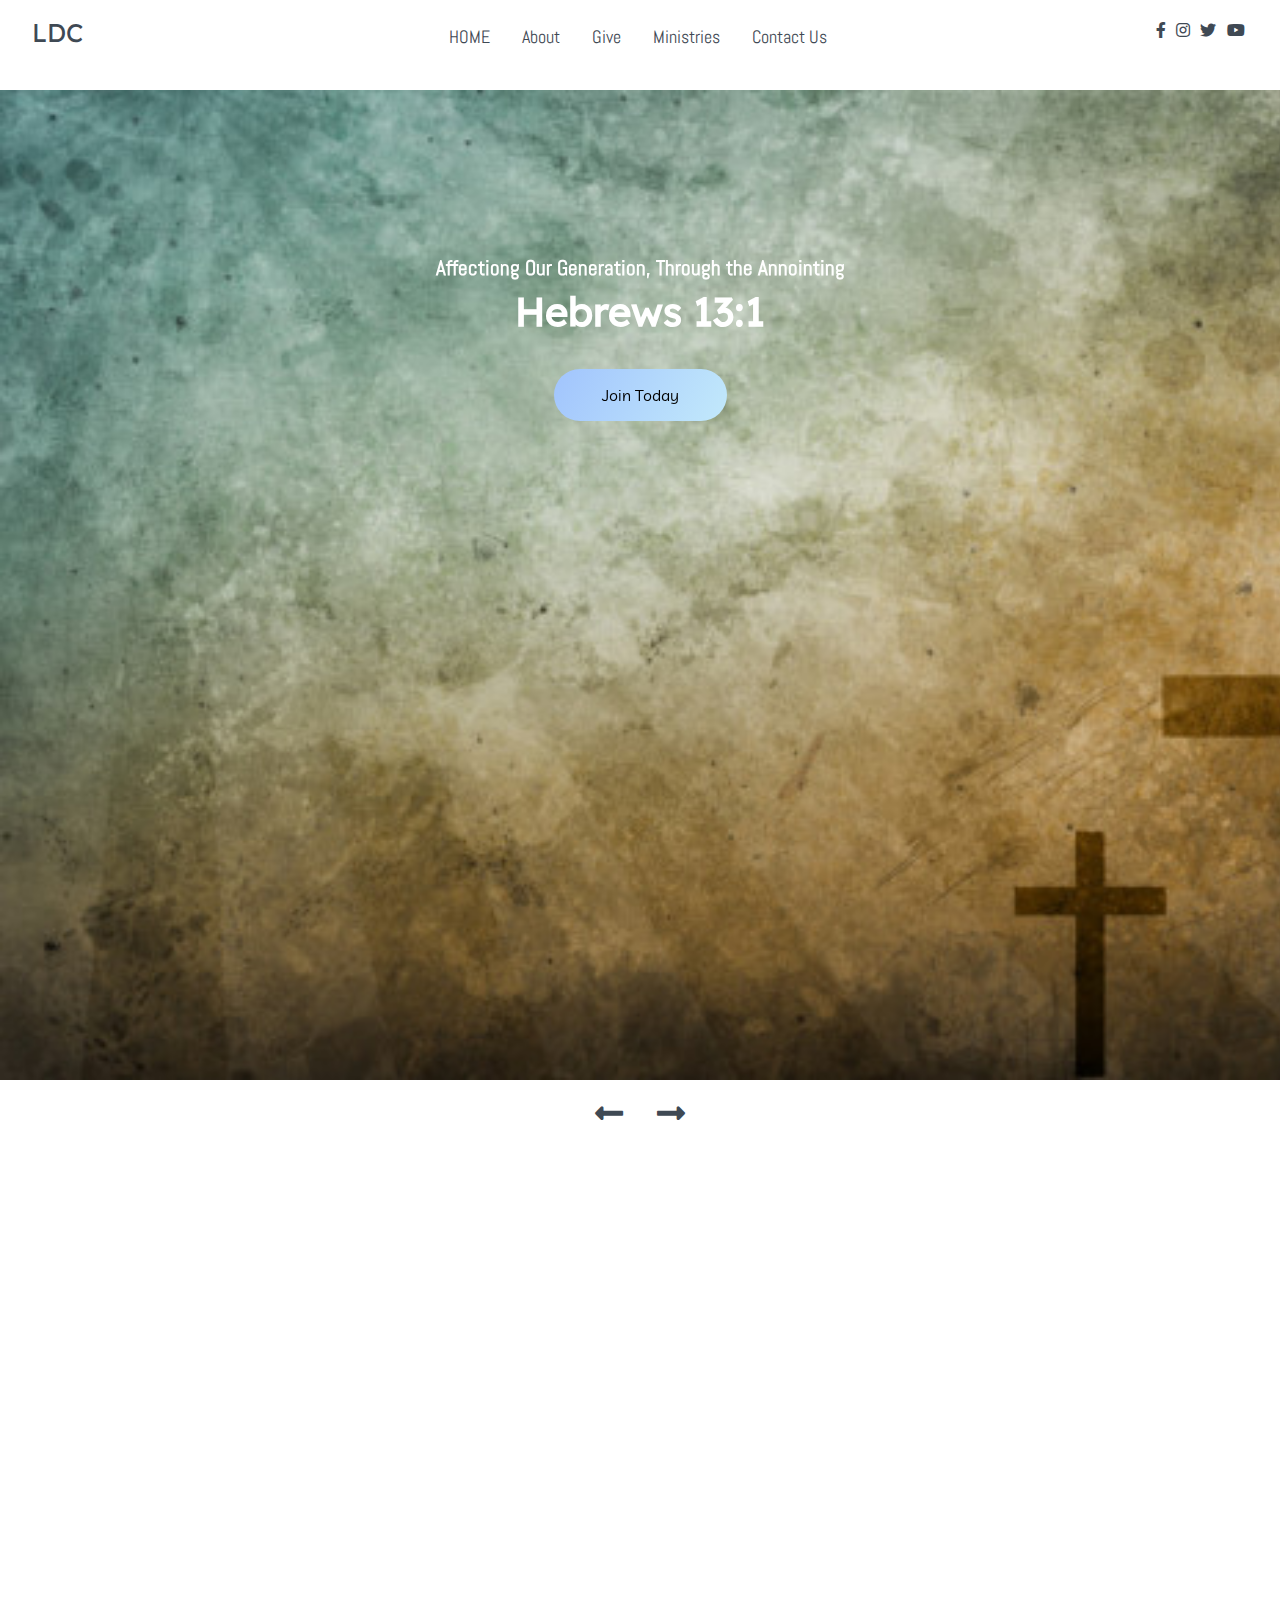
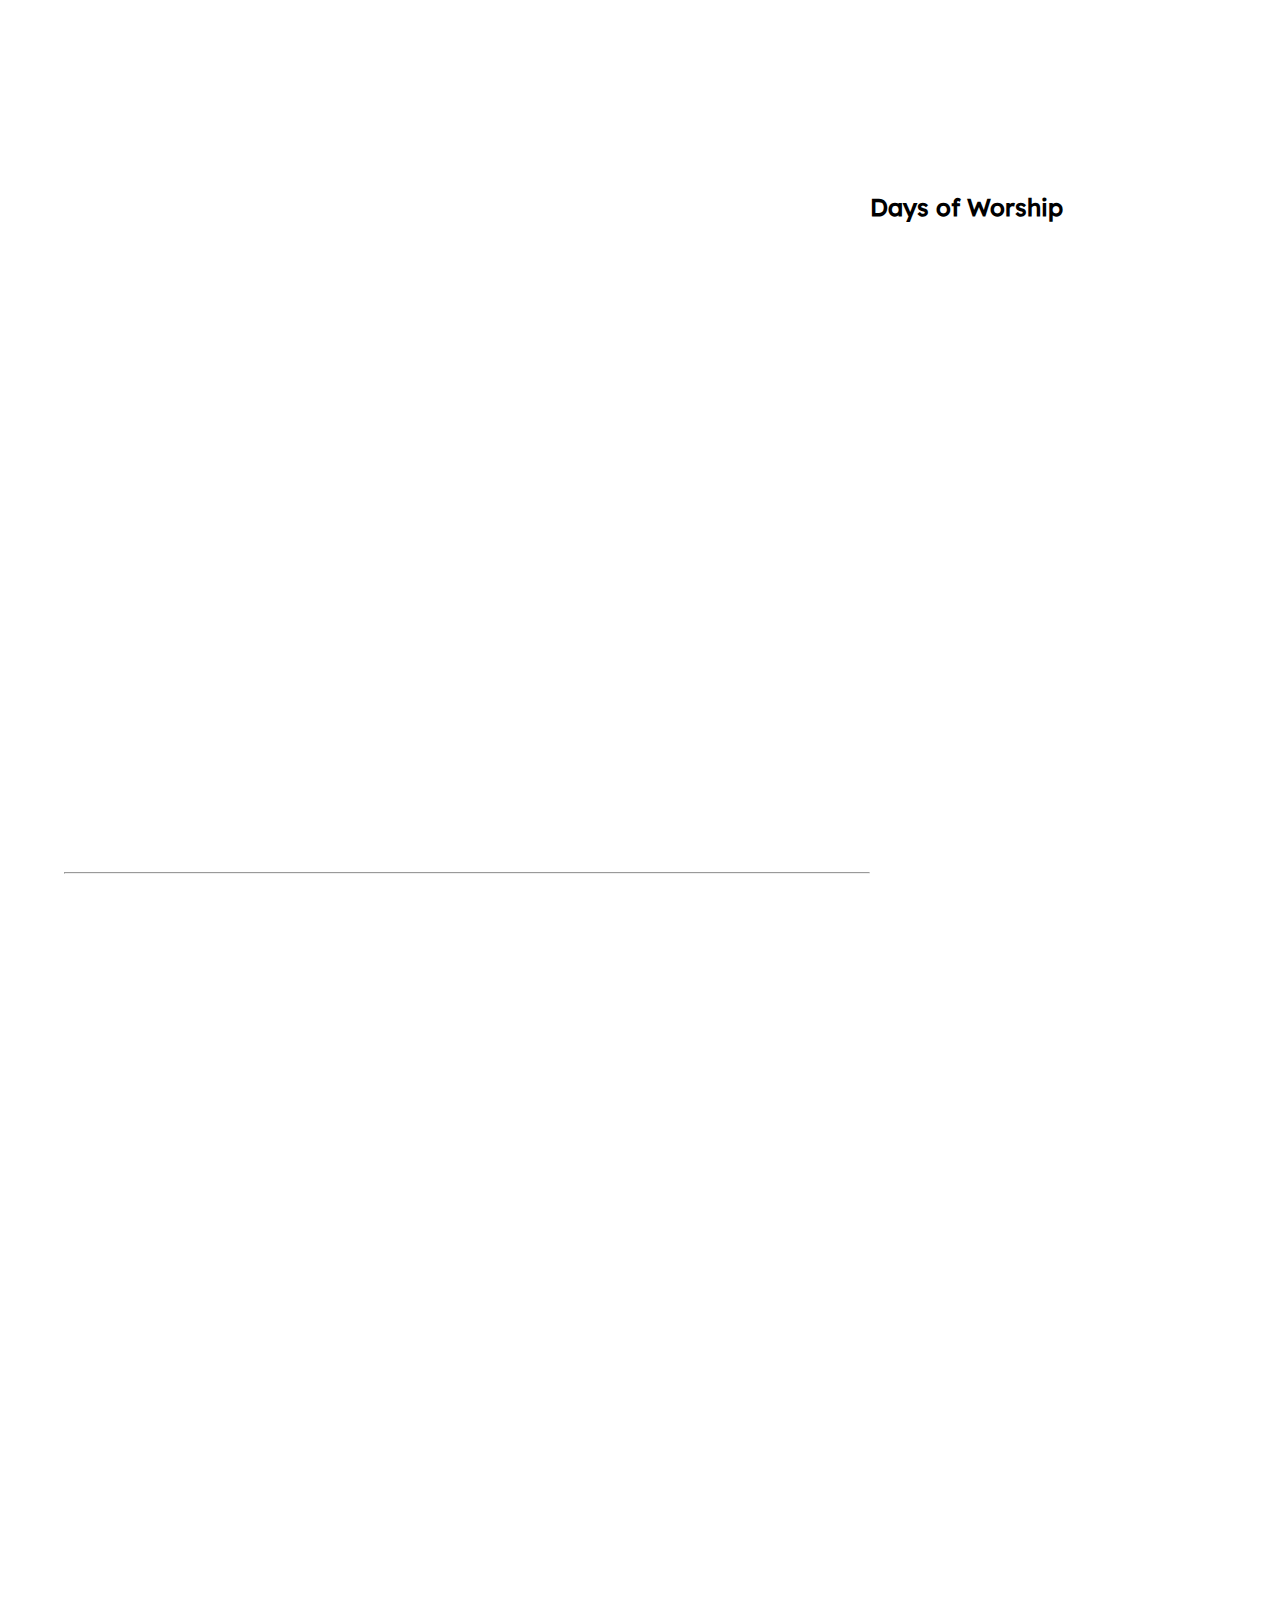
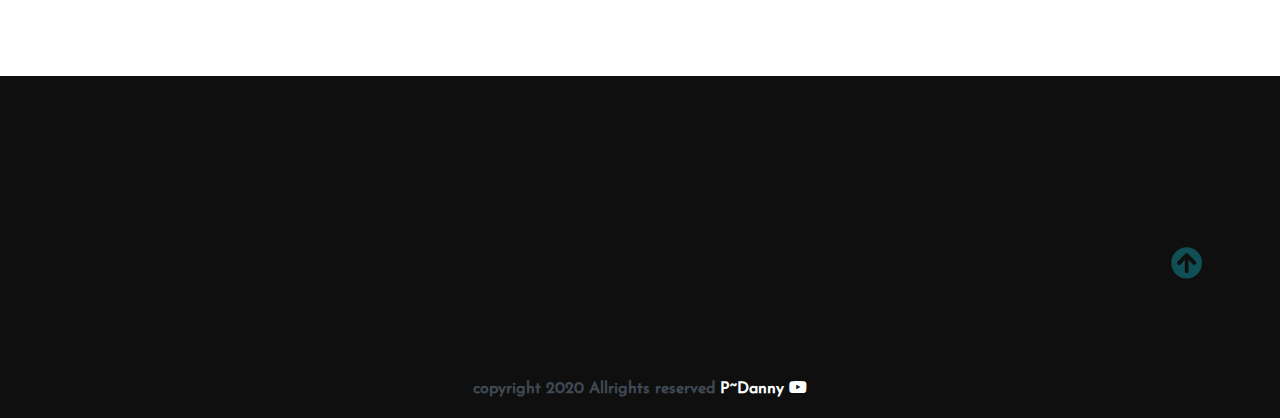
==== index.html @ 52957728 "Update index.html" ====
<!DOCTYPE html>
<html lang="en">
<head>
    <meta charset="UTF-8">
    <meta name="viewport" content="width=device-width, initial-scale=1.0">
    <title>LDC</title>


    <!-- Font Awesome Icons -->
    <link rel="stylesheet" href="./css/all.css">

    <!-- Owl_Carousel -->
    <link rel="stylesheet" href="./css/owl.carousel.min.css">
    <link rel="stylesheet" href="./css/owl.theme.default.min.css">

    <!-- Animation on scroll library -->
    <link rel="stylesheet" href="./css/aos.css">

    <!-- Custom Style-->
    <link rel="stylesheet" href="./css/style.css" >

 
</head>
<body>
    
    <!----------------- Navigation> --------------------->

    <nav class="nav">
        <div class="nav-menu flex-row">
            <div class="nav-brand">
                <a href="#" class="text-gray">LDC</a>
            </div>
            <div class="toggle-collapse">
                <div class="toggle-icons">
                    <i class="fas fa-bars"></i>
                </div>
            </div>
            <div>
                <ul class="nav-items">
                    <li class="nav-link">
                        <a href="#">HOME</a>
                    </li>
                    <li class="nav-link">
                        <a href="#">About</a>
                    </li>
                    <li class="nav-link">
                        <a href="#">Give</a>
                    </li>
                    <li class="nav-link">
                        <a href="#">Ministries</a>
                    </li>
                    <li class="nav-link">
                        <a href="#">Contact Us</a>
                    </li>
                </ul>
            </div>
            <div class="social text-gray">
                <a href="#"><i class="fab fa-facebook-f"></i></a>
                <a href="#"><i class="fab fa-instagram"></i></a>
                <a href="#"><i class="fab fa-twitter"></i></a>
                <a href="#"><i class="fab fa-youtube"></i></a>
            </div>
        </div>
    </nav>

    <!--------X--------- Navigation> ----------X----------->

    <!----------------- Main Site Section -------------------------->

    <main>

        <!------------------- Site Title ----------------->
        
        <section class="site-title">
            <div class="site-background" data-aos="fade-up" data-aos-delay="100">
                <h3>Affectiong Our Generation, Through the Annointing</h3>
                <h1>Hebrews 13:1</h1>
                <button class="btn">Join Today</button>
            </div>
        </section>
        <!-------X----------- Site Title ----------X------>

        <!------------- Blog Carousel -------------->
        <section>
            <div class="blog">
                <div class="container">
                    <div class="owl-carousel owl-theme blog-post">
                        <div class="blog-content" data-aos="fade-right" data-aos-delay="200">
                            <img src="./assets/car_posts/job1.jpg" alt="post-1">
                            <div class="blog-title">
                                <h3>Word In Season</h3>
                                <button class="btn btn-blog">Sermons</button>
                                <!-- <span>2 minutes</span> -->
                            </div>
                        </div>
                        <div class="blog-content" data-aos="fade-in" data-aos-delay="200">
                            <img src="./assets/car_posts/back_new14.jpg" alt="post-3">
                            <div class="blog-title">
                                <h3>Pray Until Something Happens</h3>
                                <button class="btn btn-blog">Prayer Intense</button>
                                <!-- <span>2 minutes</span> -->
                            </div>
                        </div>
                        <div class="blog-content" data-aos="fade-left" data-aos-delay="200">
                            <img src="./assets/car_posts/back12.jpg" alt="post-2">
                            <div class="blog-title">
                                <h3>Praises Go up, Blessings come down</h3>
                                <button class="btn btn-blog">Atmosphere of Worship</button>
                                <!-- <span>2 minutes</span> -->
                            </div>
                        </div>
                        <div class="blog-content" data-aos="fade-right" data-aos-delay="200">
                            <img src="./assets/car_posts/back11.jpg" alt="post-5">
                            <div class="blog-title">
                                <h3>Breaking of Bread</h3>
                                <button class="btn btn-blog">Communion</button>
                                <!-- <span>2 minutes</span>  -->
                            </div>
                        </div>
                        <div class="blog-content" data-aos="fade-right" data-aos-delay="200">
                            <img src="./assets/car_posts/back16.jpg" alt="post-5">
                            <div class="blog-title">
                                <h3>Not by Might Movement</h3>
                                <button class="btn btn-blog">Zach 4:6</button>
                                <!-- <span>2 minutes</span>  -->
                            </div>
                        </div>
                    </div>
                    <div class="owl-navigation">
                        <span class="owl-nav-prev"><i class="fas fa-long-arrow-alt-left"></i></span>
                        <span class="owl-nav-next"><i class="fas fa-long-arrow-alt-right"></i></span>
                    </div>
                </div>
            </div>
        </section>


        <!-------X------ Blog Carousel ----------X---->

        <!-- ----------- Site Content ------------ -->

        <section class="container">
            <div class="site-content">
                <div class="posts">
                    <div class="post-content" data-aos="zoom-in" data-aos-delay="200">
                        <div class="post-image">
                            <h2>Programs & Events</h2>
                            <hr><br><br><br>
                            <div>
                                <img src="./assets/flyer1.PNG" class="img" alt="blog1">
                            </div>
                            <div class="post-info flex-row">
                                <span><i class="fas fa-user text-gray"></i>&nbsp;&nbsp;Reginald Qweysy</span>
                                <span><i class="fas fa-calendar-alt text-gray"></i>&nbsp;&nbsp;31st March - 2nd April, 2021</span>
                                <!-- <span>2 comments</span>-->
                            </div>
                        </div>
                        <div class="post-title">
                            <a href="#">Easter Convention: Total Transformation 2021</a>
                            <!-- <p>Lorem ipsum dolor sit amet consectetur adipisicing elit. Explicabo rem qui accusantium repellendus eos facere 
                               cum laborum corrupti eligendi illo fuga, iure totam provident libero expedita vitae. Cum nam, labore 
                               debitis dolores molestiae a hic vero aliquid quasi, ipsam quibusdam.
                            </p> -->
                            <br>
                            <br>
                            <!-- <button class="btn post-btn"> More Events & Programs &nbsp;<i class="fas fa-arrow-right"></i></button>-->
                        </div>
                    </div>
                    <div class="post-content" data-aos="zoom-in" data-aos-delay="200">
                        <div class="post-image">
                            <div>
                                <img src="./assets/Blog-post/upcoming.jpg" class="img" alt="blog1">
                            </div>
                            <div class="post-info flex-row">
                                <span><i class="fas fa-user text-gray"></i>&nbsp;&nbsp;Reginald Qweysy</span>
                                <span><i class="fas fa-calendar-alt text-gray"></i>&nbsp;&nbsp;31st March - 2nd April, 2021</span>
                                <!-- <span>2 comments</span>-->
                            </div>
                        </div>
                        <div class="post-title">
                            <a href="#">Easter Convention: Total Transformation 2021</a>
                            <!-- <p>Lorem ipsum dolor sit amet consectetur adipisicing elit. Explicabo rem qui accusantium repellendus eos facere 
                               cum laborum corrupti eligendi illo fuga, iure totam provident libero expedita vitae. Cum nam, labore 
                               debitis dolores molestiae a hic vero aliquid quasi, ipsam quibusdam.
                            </p> -->
                            <br>
                            <br>
                            <button class="btn post-btn"> More Programs & Events &nbsp;<i class="fas fa-arrow-right"></i></button>
                        </div>
                    </div>
                    <hr>
                    <div class="post-content" data-aos="zoom-in" data-aos-delay="200">
                        <div class="post-image">
                            <h2>Watch Sermon</h2>
                            <div>
                                <img src="./assets/Blog-post/upcoming.jpg" class="img" alt="blog1">
                            </div>
                            <div class="post-info flex-row">
                                <span><i class="fas fa-user text-gray"></i>&nbsp;&nbsp;Job Aidoo</span>
                                <span><i class="fas fa-calendar-alt text-gray"></i>&nbsp;&nbsp;January 17, 2021</span>
                                <span>Sunday Service</span>
                            </div>
                        </div>
                        <div class="post-title">
                            <a href="#">Taking the City, Breaking the Limits... </a>
                            <!-- <p>Lorem ipsum dolor sit amet consectetur adipisicing elit. Explicabo rem qui accusantium repellendus eos facere 
                               cum laborum corrupti eligendi illo fuga, iure totam provident libero expedita vitae. Cum nam, labore 
                               debitis dolores molestiae a hic vero aliquid quasi, ipsam quibusdam.
                            </p> -->
                            <hr>
                            <a href="Stream.html"><button class="btn post-btn">Watch More &nbsp;<i class="fas fa-arrow-right"></i></button></a>
                        </div>
                    </div>
                    <!--<hr>
                    <div class="post-content" data-aos="zoom-in" data-aos-delay="200">
                        <div class="post-image">
                            <div>
                                <img src="../assets/Blog-post/prog6.PNG" class="img" alt="blog1">
                            </div>
                            <div class="post-info flex-row">
                                <span><i class="fas fa-user text-gray"></i>&nbsp;&nbsp;Admin</span>
                                <span><i class="fas fa-calendar-alt text-gray"></i>&nbsp;&nbsp;January 19, 2020</span>
                                <span>5 comments</span>
                            </div>
                        </div>
                        <div class="post-title">
                            <a href="#">New data recording system to better analyse road accidents</a>
                            <p>Lorem ipsum dolor sit amet consectetur adipisicing elit. Explicabo rem qui accusantium repellendus eos facere 
                               cum laborum corrupti eligendi illo fuga, iure totam provident libero expedita vitae. Cum nam, labore 
                               debitis dolores molestiae a hic vero aliquid quasi, ipsam quibusdam.
                            </p>
                            <button class="btn post-btn">Read More &nbsp;<i class="fas fa-arrow-right"></i></button>
                        </div>
                    </div>
                    <hr>
                    <div class="post-content" data-aos="zoom-in" data-aos-delay="200">
                        <div class="post-image">
                            <div>
                                <img src="../assets/Blog-post/prog8.PNG" class="img" alt="blog1">
                            </div>
                            <div class="post-info flex-row">
                                <span><i class="fas fa-user text-gray"></i>&nbsp;&nbsp;Admin</span>
                                <span><i class="fas fa-calendar-alt text-gray"></i>&nbsp;&nbsp;January 21, 2020</span>
                                <span>12 comments</span>
                            </div>
                        </div>
                        <div class="post-title">
                            <a href="#">Do you believe in Trinity?</a>
                            <p>Lorem ipsum dolor sit amet consectetur adipisicing elit. Explicabo rem qui accusantium repellendus eos facere 
                               cum laborum corrupti eligendi illo fuga, iure totam provident libero expedita vitae. Cum nam, labore 
                               debitis dolores molestiae a hic vero aliquid quasi, ipsam quibusdam.
                            </p>
                            <button class="btn post-btn">Read More &nbsp;<i class="fas fa-arrow-right"></i></button>
                        </div>
                    </div> -->
                    <!-- <div class="pagination flex-row">
                        <a href="#"><i class="fas fa-chevron-left"></i></a>
                        <a href="#" class="pages">1</a>
                        <a href="#" class="pages">2</a>
                        <a href="#" class="pages">3</a>
                        <a href="#"><i class="fas fa-chevron-right"></i></a>
                    </div> -->
                </div>
                <aside class="sidebar">
                    <!-- <div class="category">
                        <h2>Category</h2>
                        <ul class="category-list">
                            <li class="list-items" data-aos="fade-left" data-aos-delay="100">
                                <a href="#">The foundation of repentance from dead works</a>
                                <span>(0.5)</span>
                            </li>
                            <li class="list-items" data-aos="fade-left" data-aos-delay="200">
                                <a href="#">Faith toward God</a>
                                <span>(0.2)</span>
                            </li>
                            <li class="list-items" data-aos="fade-left" data-aos-delay="300">
                                <a href="#">The doctrine of baptisms</a>
                                <span>(0.7)</span>
                            </li>
                            <li class="list-items" data-aos="fade-left" data-aos-delay="400">
                                <a href="#">Laying on of hands</a>
                                <span>(0.1)</span>
                            </li>
                            <li class="list-items" data-aos="fade-left" data-aos-delay="500">
                                <a href="#">Resurrection of the dead</a>
                                <span>(0.8)</span>
                            </li>
                        </ul>
                    </div> -->
                    <div class="popular-post">
                        <h2>Days of Worship</h2>
                        <div class="post-content" data-aos="flip-up" data-aos-delay="200">
                            <div class="post-image">
                                <div>
                                    <img src="./assets/popular-post/m-blog-1.jpg" class="img" alt="blog1">
                                </div>
                                <div class="post-info flex-row">
                                    <span><i class="fas fa-calendar-alt text-gray"></i>&nbsp;&nbsp;Sunday Service</span>
                                    <span>Word At Work</span>
                                </div>
                            </div>
                            <div class="post-title">
                                <p class="service-post">Come listen to the unadultrated word being preached and taught in Power and by the 
                                    inspiration of the Spirit.<br><br>
                                    <b>Wednesdays: 6:30 - 8:30pm</b>
                                </p>
                            </div>
                        </div>
                        <div class="post-content" data-aos="flip-up" data-aos-delay="300">
                            <div class="post-image">
                                <div>
                                    <img src="./assets/popular-post/m-blog-2.jpg" class="img" alt="blog1">
                                </div>
                                <div class="post-info flex-row">
                                    <span><i class="fas fa-calendar-alt text-gray"></i>&nbsp;&nbsp;January 14, 2020</span>
                                    <span>Branch Services</span>
                                </div>
                            </div>
                            <div class="post-title">
                                <p class="service-post">Come witness power and deliverance right at a local branch near you.<br><br>
                                    <b>Thurdays: 6:30pm [At the various branches]</b>
                                </p>
                            </div>
                        </div>
                        <div class="post-content" data-aos="flip-up" data-aos-delay="400">
                            <div class="post-image">
                                <div>
                                    <img src="./assets/popular-post/m-blog-3.jpg" class="img" alt="blog1">
                                </div>
                                <div class="post-info flex-row">
                                    <span><i class="fas fa-calendar-alt text-gray"></i>&nbsp;&nbsp;January 14, 2020</span>
                                    <span>Prophetic Friday</span>
                                </div>
                            </div>
                            <div class="post-title">
                                <p class="service-post">Be a part of the Prophetic Service where God's council concerning your 
                                    life shall be established<br><br>
                                    <b>Fridays: 6:30pm - 9pm</b>
                                </p>
                            </div>
                        </div>
                        <div class="post-content" data-aos="flip-up" data-aos-delay="500">
                            <div class="post-image">
                                <div>
                                    <img src="./assets/popular-post/m-blog-4.jpg" class="img" alt="blog1">
                                </div>
                                <div class="post-info flex-row">
                                    <span><i class="fas fa-calendar-alt text-gray"></i>&nbsp;&nbsp;January 14, 2020</span>
                                </b><span>Celebration Sunday</span></b>
                                </div>
                            </div>
                            <div class="post-title">
                                <p class="service-post">In psalms, hymns and spititual songs we worship God with open hearts 
                                    and have fellowship with one another through the teaching of the word.<br><br>
                                <b>1st Service: 8am - 10am <br>
                                    2nd Service: 10am - 12pm<br>
                                    3rd Service: 1pm - 2:30 [School of the Living Dove]</b>
                                </p>
                            </div>
                        </div>
                        <!-- <div class="post-content" data-aos="flip-up" data-aos-delay="600">
                            <div class="post-image">
                                <div>
                                    <img src="../assets/popular-post/m-blog-5.jpg" class="img" alt="blog1">
                                </div>
                                <div class="post-info flex-row">
                                    <span><i class="fas fa-calendar-alt text-gray"></i>&nbsp;&nbsp;January 14, 2020</span>
                                    <span>2 comments</span>
                                </div>
                            </div>
                            <div class="post-title">
                                <a href="#">New data recording system to better analyse road accidents</a>
                            </div>
                        </div> -->
                    </div>
                    <div class="newsletter" data-aos="fade-up" data-aos-delay="300">
                        <h2>News Letter</h2>
                        <div class="form-element">
                            <input type="text" class="input-element" placeholder="Email">
                            <button class="btn form-btn">Subscribe</button>
                        </div>
                    </div>
                    <!-- <div class="popular-tags">
                        <h2>Popular Tags</h2>
                        <div class="tags flex-row">
                            <span class="tag" data-aos="flip-up" data-aos-delay="100">Software</span>
                            <span class="tag" data-aos="flip-up" data-aos-delay="200">technology</span>
                            <span class="tag" data-aos="flip-up" data-aos-delay="300">travel</span>
                            <span class="tag" data-aos="flip-up" data-aos-delay="400">illustration</span>
                            <span class="tag" data-aos="flip-up" data-aos-delay="500">design</span>
                            <span class="tag" data-aos="flip-up" data-aos-delay="600">lifestyle</span>
                            <span class="tag" data-aos="flip-up" data-aos-delay="700">love</span>
                            <span class="tag" data-aos="flip-up" data-aos-delay="800">projects</span>
                        </div>
                    </div> -->
                </aside>
            </div>
        </section>

        <!--X ----------- Site Content ------------X -->

    </main>

    <!----------------- Main Site Section -------------------------->



    <!-- ------------------- Footer ------------------------------ -->

    <footer class="footer">
        <div class="container">
            <div class="about-us" data-aos="fade-right" data-aos-delay="200">
                <h2>About us</h2>
                <p>Lorem ipsum dolor sit amet consectetur adipisicing elit. 
                    Hic laboriosam tenetur quisquam sunt quae omnis facilis? 
                    Sit natus quod omnis.</p>
            </div>
            <div class="newsletter" data-aos="fade-right" data-aos-delay="200">
                <h2>Newsletter</h2>
                <p>stay update with our letters</p>
                <div class="form-element">
                    <input type="text" placeholder="Email"> <span><i class="fas fa-chevron-right"></i></span> 
                </div>
            </div>
            <div class="instagram" data-aos="fade-left" data-aos-delay="200">
                <h2>Instagram</h2>
                <div class="flex-row">
                    <img src="./assets/car_posts/job1.jpg" alt="insta1">
                    <img src="./assets/back_new14.jpg" alt="insta2">
                    <img src="./assets/back11.jpg" alt="insta3">
                </div>
                <div class="flex-row">
                    <img src="./assets/back12.jpg" alt="insta4">
                    <img src="./assets/back16.jpg" alt="insta5">
                    <img src="./assets/back12.jpg" alt="insta6">
                </div>
            </div>
            <div class="follow" data-aos="fade-left" data-aos-delay="200">
                <h2>Follow us</h2>
                <p>Let us be social</p>
                <div>
                    <i class="fab fa-facebook-f"></i>
                    <i class="fab fa-twitter"></i>
                    <i class="fab fa-instagram"></i>
                    <i class="fab fa-youtube"></i>
                </div>
            </div>
        </div>
        <div class="rights flex-row">
            <h4 class="text-gray">
                copyright 2020 Allrights reserved
                <a href="#" target="_black">P~Danny <i class="fab fa-youtube"></i></a>
            </h4>
        </div>
        <div class="move-up">
            <span><i class="fas fa-arrow-circle-up fa-2x"></i></span>
        </div>
    </footer>


    <!-- ------------------- Footer ------------------------------ -->



    <!-- Jquery Library file -->
    <script src="./js/jquery3.5.0.min.js"></script>

    <!-- Owl_Carousel js-->
    <script src="./js/owl.carousel.min.js"></script>

    <!-- AOS js library -->
    <script src="./js/aos.js"></script>

    <!-- Custom Javasript file -->
    <script src="./js/main.js"></script>
</body>
</html>
---- css/style.css ----
@import url('../css/fonts.css');

html, body {
    margin: 0%;
    box-sizing: border-box;
    overflow-x: hidden;
}

:root {

    /* Theme colors*/
    --text-gray: #3f4954;
    --text-light: #686666da;
    --big-color: #0f0f0f;
    --white: #fff;
    --midnight: #104f55;

    /* gradient color */
    --sky: linear-gradient(120deg, #a1c4fd 0%, #c2e9fb 100%);

    /* theme font-family */
    --Abel: 'Abel', cursive;
    --Anton: 'Anton, cursive';
    --Josefin: 'Josefin', cursive;
    --Lexend: 'Lexend', cursive;
    --Livvic: 'Livvic', cursive;
}

/*----------Global Classes--------*/

a {
    text-decoration: none;
    color: var(--text-gray);
}

.flex-row {
    display: flex;
    flex-direction: row;
    flex-wrap: wrap;
}

ul {
    list-style-type: none;
}

h1 {
    font-family: var(--Lexend);
    font-size: 2.5rem;
}

h2 {
    font-family: var(--Lexend);
}

h3 {
    font-family: var(--Abel);
    font-size: 1.3rem;
}

button.btn {
    border: none;
    border-radius: 2rem;
    padding: 1rem 3rem;
    font-size: 1rem;
    font-family: var(--Livvic);
    cursor: pointer;
}

span {
    font-family: var(--Abel);
}

.container {
    margin: 0 5vw;
}

.text-gray {
    color: var(--text-gray);
}

p {
    font-family: var(--Lexend);
    color: var(--text-light);
}

/*----------Global Classes--------*/



/*--------navbar----------*/
.nav {
    background: white;
    padding: 0 2rem;
    height: 0rem;
    min-height: 10vh;
    overflow: hidden;
    transition: height 1s ease-in-out;
}

.nav .nav-menu {
    justify-content: space-between;
}

.nav .toggle-collapse {
    position: absolute;
    top: 0%;
    width: 90%;
    cursor: pointer;
    display: none;
}


.nav .toggle-collapse .toggle-icons {
    display: flex;
    justify-content: flex-end;
    padding: 1.7rem 0;
}

.nav .toggle-collapse .toggle-icons i{
    font-size: 1.4rem;
    color: var(--text-gray);
}

.collapse {
    height: 30rem;
}


.nav .nav-items {
    display: flex;
    margin: 0;
}

.nav .nav-items .nav-link {
    padding: 1.6rem 1rem;
    position: relative;
    font-family: var(--Abel);
    font-size: 1.1rem;
}

.nav .nav-items .nav-link:hover {
    background-color: var(--midnight);
}

.nav .nav-items .nav-link:hover a {
    color: var(--white);
}

.nav .nav-brand a {
    font-size: 1.6rem;
    padding: 1rem 0;
    display: block;
    font-family: var(--Lexend);
    font-size: 1.6rem;
}


.nav .social {
    padding: 1.4rem 0;
}

.nav .social i {
    padding: 0 .2rem;
}

.nav .social i:hover {
    color: #a1c4cf;
}

/*----X----navbar-----X-----*/


/* ---------- Main Content ------------ -- */

/* ---------- Site Title ------------ -- */

main .site-title {
    background: url('../assets/background/back1.jpg');
    background-size: cover;
    height: 110vh;
    display: flex;
    justify-content: center;
}

main .site-title .site-background {
    padding-top: 10rem;
    text-align: center;
    color: var(--white);
}

main .site-title h1, h3 {
    margin: .3rem;
}

main .site-title .btn {
    margin: 1.8rem;
    background: var(--sky);
}

main .site-title .btn:hover {
    background: transparent;
    border: 1px solid var(--white);
    color: var(--white);
}

/* -----X----- Site Title -------X----- -- */


/* ------------ Blog Carousel  -------------- */

/*main .blog {
    /*background: url('../assets/Abract01.png');
    background-repeat: no-repeat;
    background-position: right;
    height: 100vh;
    width: 100%;
    background-size: 65%;
}*/

main .blog .blog-post {
    padding-top: 6rem;
}

main .blog-post .blog-content {
    display: flex;
    flex-direction: column;
    text-align: center;
    width: 80%;
    margin: 3rem 2rem;
    box-shadow: 0 15px 20px rgba(0, 0, 0, 0.2);
}

main .blog-content .blog-title {
    padding: 2rem 0;
}

main .blog-content .btn-blog {
    padding: .7rem 2rem;
    background: var(--sky);
    margin: .5rem;
}

main .blog-content span {
    display: block;
}

section .container .owl-nav {
    position: absolute;
    top: 0%;
    margin: 0 auto;
    width: 100%;
}

.owl-nav .owl-prev .owl-nav-prev,
.owl-nav .owl-next .owl-nav-next {
    color: var(--text-gray);
    background: transparent;
    font-size: 2rem;
}

.owl-theme .owl-nav [class*='owl-']:hover {
    background: transparent;
    color: var(--midnight);
}

.owl-theme .owl-nav [class*='owl-'] {
    outline: none;
}

/* ------------ Blog Carousel  -------------- */

/* ----------- Site Content ---------------- */

main .site-content{
    display: grid;
    grid-template-columns: 70% 30%;
}

main .post-content {
    width: 100%;
}

main .site-content .post-content > .post-image, .post-title {
    padding: 1rem 2rem;
    position: relative;
}

main .site-content .post-content > .post-image .post-info {
    background: var(--sky);
    padding: 1rem;
    position: absolute;
    bottom: 0%;
    left: 20vw;
    border-radius: 3rem;
}

main .site-content .post-content > .post-image > div {
    overflow: hidden;
}

main .site-content .post-content > .post-image .img {
    width: 100%;
    transition: all 1s ease;
}

/* main .site-content .post-content > .post-image .img:hover{
    transform:scale(1.3);
} */

main .site-content .post-content > .post-image .post-info span {
    margin: 0.5rem;
}

main .post-content .post-title a {
    font-family: var(--Abel);
    font-size: 1.5rem;
}

main .post-content .post-title .service-post {
    font-family: var(--Abel);
    font-size: 1rem;
}

.site-content .post-content .post-title .post-btn {
    border-radius: 0;
    padding: .7rem 1.5rem;
    background: var(--sky);
}

.site-content .pagination {
    justify-content: center;
    color: var(--text-gray);
    margin: 4rem 0;
}

.site-content .pagination a {
    padding: .6rem .9rem;
    border-radius: 2rem;
    margin: .3rem;
    font-family: var(--Lexend);
}

.site-content .pagination .pages {
    background-color: var(--text-gray);
    color: var(--white);
}

/* ----------- Site Content ---------------- */


/* ----------- Sidebar ---------------- */

.site-content > .sidebar .category-list {
    font-family: var(--Livvic);
}

.site-content > .sidebar .category-list .list-items {
    background: var(--sky);
    padding: .4rem 1rem;
    margin: .8rem;
    border-radius: 3rem;
    width: 70%;
    display: flex;
    justify-content: space-between;
}

.site-content > .sidebar .category-list .list-items a {
    color: black;
}

.site-content .sidebar .popular-post .post-content {
    padding: 1rem 0;
}

.site-content .sidebar .popular-post h2 {
    padding-top: 8rem;
}

.site-content .sidebar .popular-post .post-info {
    padding: .4rem .1rem !important;
    bottom: 0rem !important;
    left: 1.5rem !important;
    border-radius: 0rem !important;
    background: white !important;
}

.site-content .sidebar .popular-post .post-title a {
    font-size: 1rem;
}

.site-content .sidebar .newsletter {
    padding-top: 10rem;
}

.site-content .sidebar .newsletter .form-element {
    padding: .5rem 2rem;
}

.site-content .sidebar .newsletter .input-element {
    width: 80%;
    height: 1.9rem;
    padding: .3rem .5rem;
    font-family: var(--Lexend);
    font-size: 1rem;
}

.site-content .sidebar .newsletter .form-btn {
    border-radius: 0;
    padding: .8rem 32%;
    margin: 1rem 0;
    background: var(--sky);
}

.site-content .sidebar .popular-tags {
    padding: rem 0;
}

.site-content .sidebar .popular-tags .tags .tag {
    background: var(--sky);
    padding: .4rem 1rem;
    border-radius: 3rem;
    margin: .4rem .6rem;
}

/* ----- X ------ Sidebar ---------- X ------ */

/* ----X------ Main Content --------X---- -- */


/* ------------- Footer ----------------- --*/

footer.footer  {
    height: 100%;
    background: var(--big-color);
    position: relative;
}

footer.footer .container {
    display: grid;
    grid-template-columns: repeat(4, 1fr); /* you can also use 25% 25% 25% 25%(sum up to 100%) or 1fr 1fr 1fr 1fr*/
}

footer.footer .container > div {
    flex-grow: 1;
    flex-basis: 0;
    padding: 3rem .9rem;
}

footer.footer .container  h2 {
    color: var(--white);
}

footer.footer .newsletter .form-element {
    background: black;
    display: inline-block;
}

footer.footer .newsletter .form-element input {
    padding: .5rem .7rem;
    border: none;
    background: transparent;
    color: white;
    font-family: var(--Josefin);
    font-size: 1rem;
    width: 74%;
}

footer.footer .newsletter .form-element span {
    background: var(--sky);
    padding: .5rem .7rem;
    cursor: pointer;
}

footer.footer .instagram div > img {
    display: inline-block;
    width: 25%;
    height: 50%;
    margin: .3rem .4rem;
}

footer.footer .follow div i {
    color: var(--white);
    padding: 0 .4rem;
}

footer.footer .rights {
    justify-content: center;
    font-family: var(--Josefin);
}

footer.footer .rights h4 a {
    color: white;
}

footer.footer .move-up {
    position: absolute;
    right: 6%;
    top: 50%;
}

footer.footer .move-up span {
    color: var(--midnight);
}

footer.footer .move-up span:hover {
    color: white;
    cursor: pointer;
}


/* X------------- Footer -----------------X --*/


/*       Viewport less than or equal to 1130px      */

@media only screen and (max-width: 1130px) {
    .site-content .post-content > .post-image .post-info {
        left: 2rem !important;
        bottom: 1.2rem !important;
        border-radius: 0% !important;
    }

    .site-content .sidebar .popular-post .post-info {
        display: none !important;
    } 

    footer.footer .container {
        grid-template-columns: repeat(2, 1fr); /* 2 columns of equal width*/
    }
}



/*   X    Viewport less than or equal to 1130px   X   */





/*       Viewport less than or equal to 750px      */

@media only screen and (max-width: 750px) {
    .nav .nav-menu, .nav .nav-items {
        flex-direction: column;
    }

    .nav .toggle-collapse {
        display: initial;
    }

    main .site-content {
        grid-template-columns: 100% !important;
    }

    footer.footer .container {
        grid-template-columns: repeat(1, 1fr);
    }

}

/*   X    Viewport less than or equal to 750px   X   */



/*       Viewport less than or equal to 520px      */
@media only screen and (max-width: 520px) {
    main .blog {
        height: 125vh;
    }

    .site-content .post-content > .post-image .post-info {
        display: none;
    }

    footer.footer > div {
        padding: 1rem .9rem !important;
    }

    footer .rights {
        padding: 0 1.4rem;
        text-align: center;
    }

    nav .toggle-collapse {
        width: 80% !important;
    }
}



/*   X    Viewport less than or equal to 520px   X   */
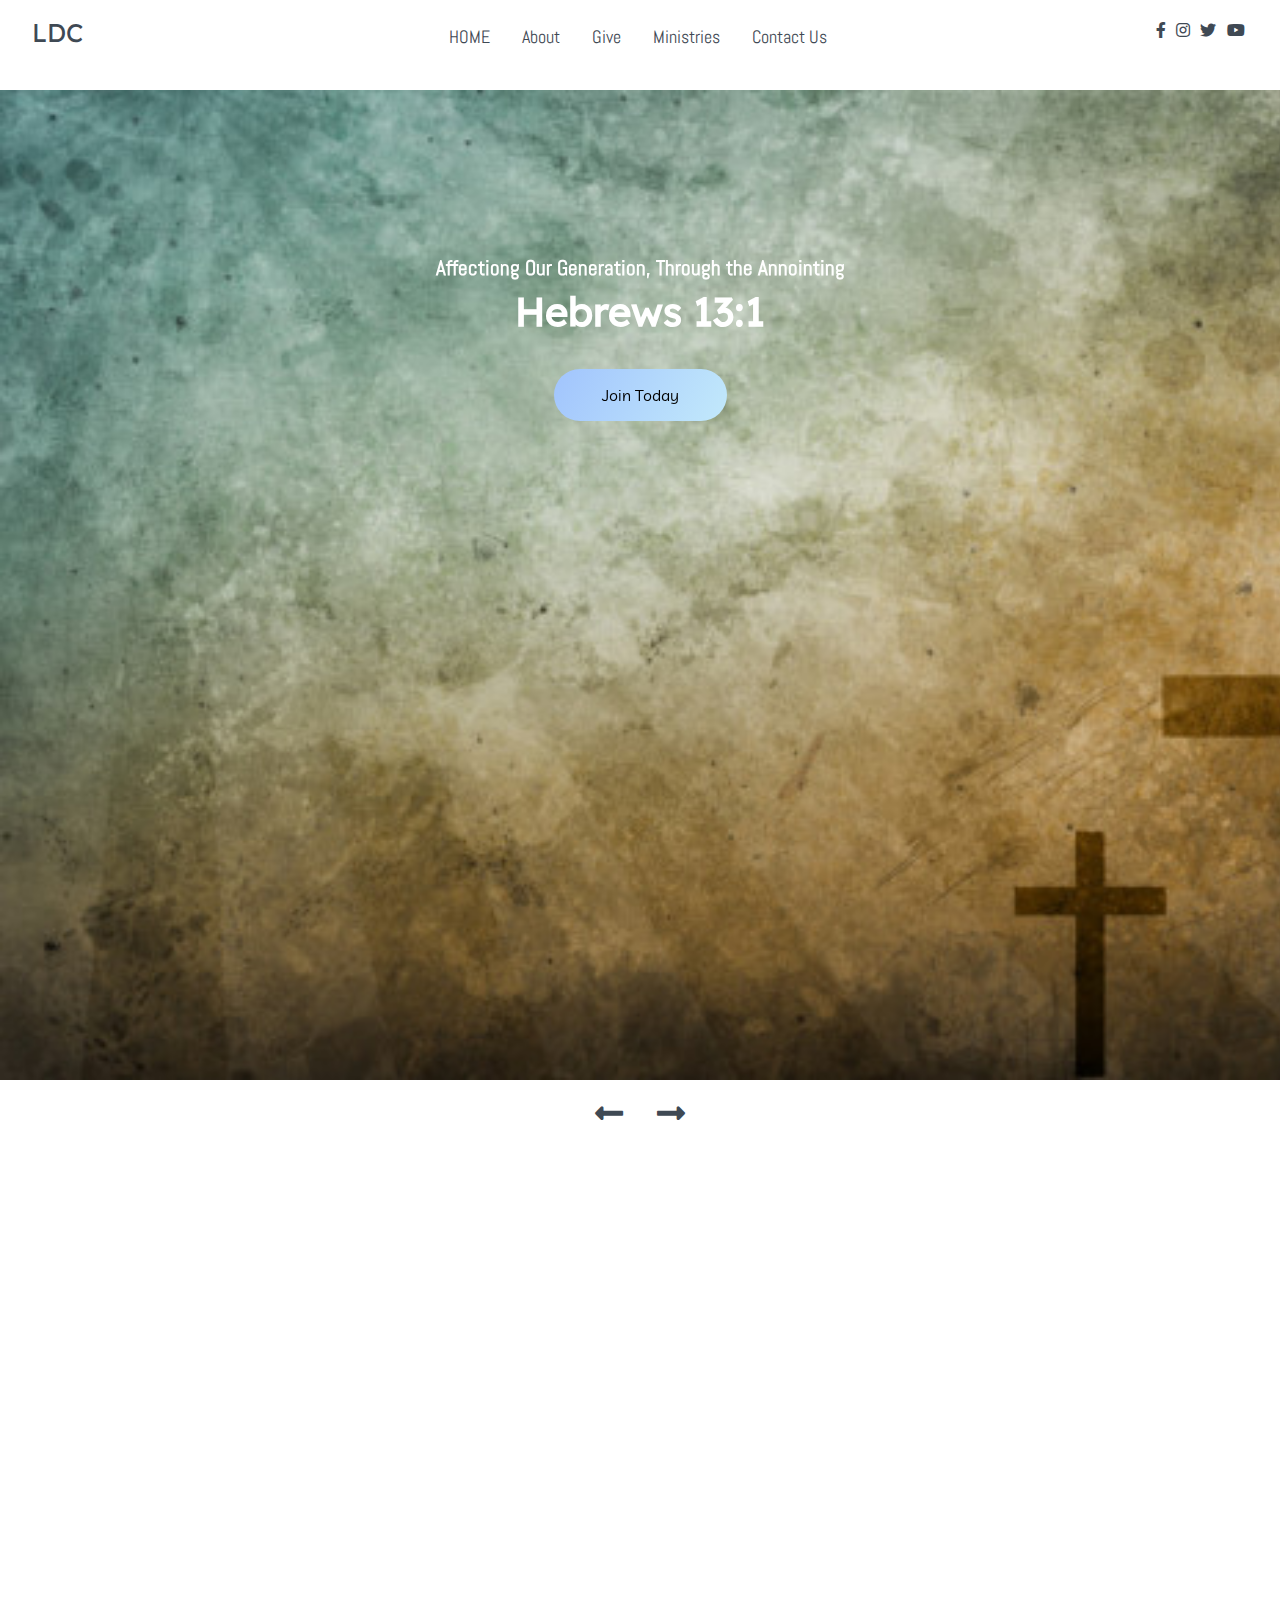
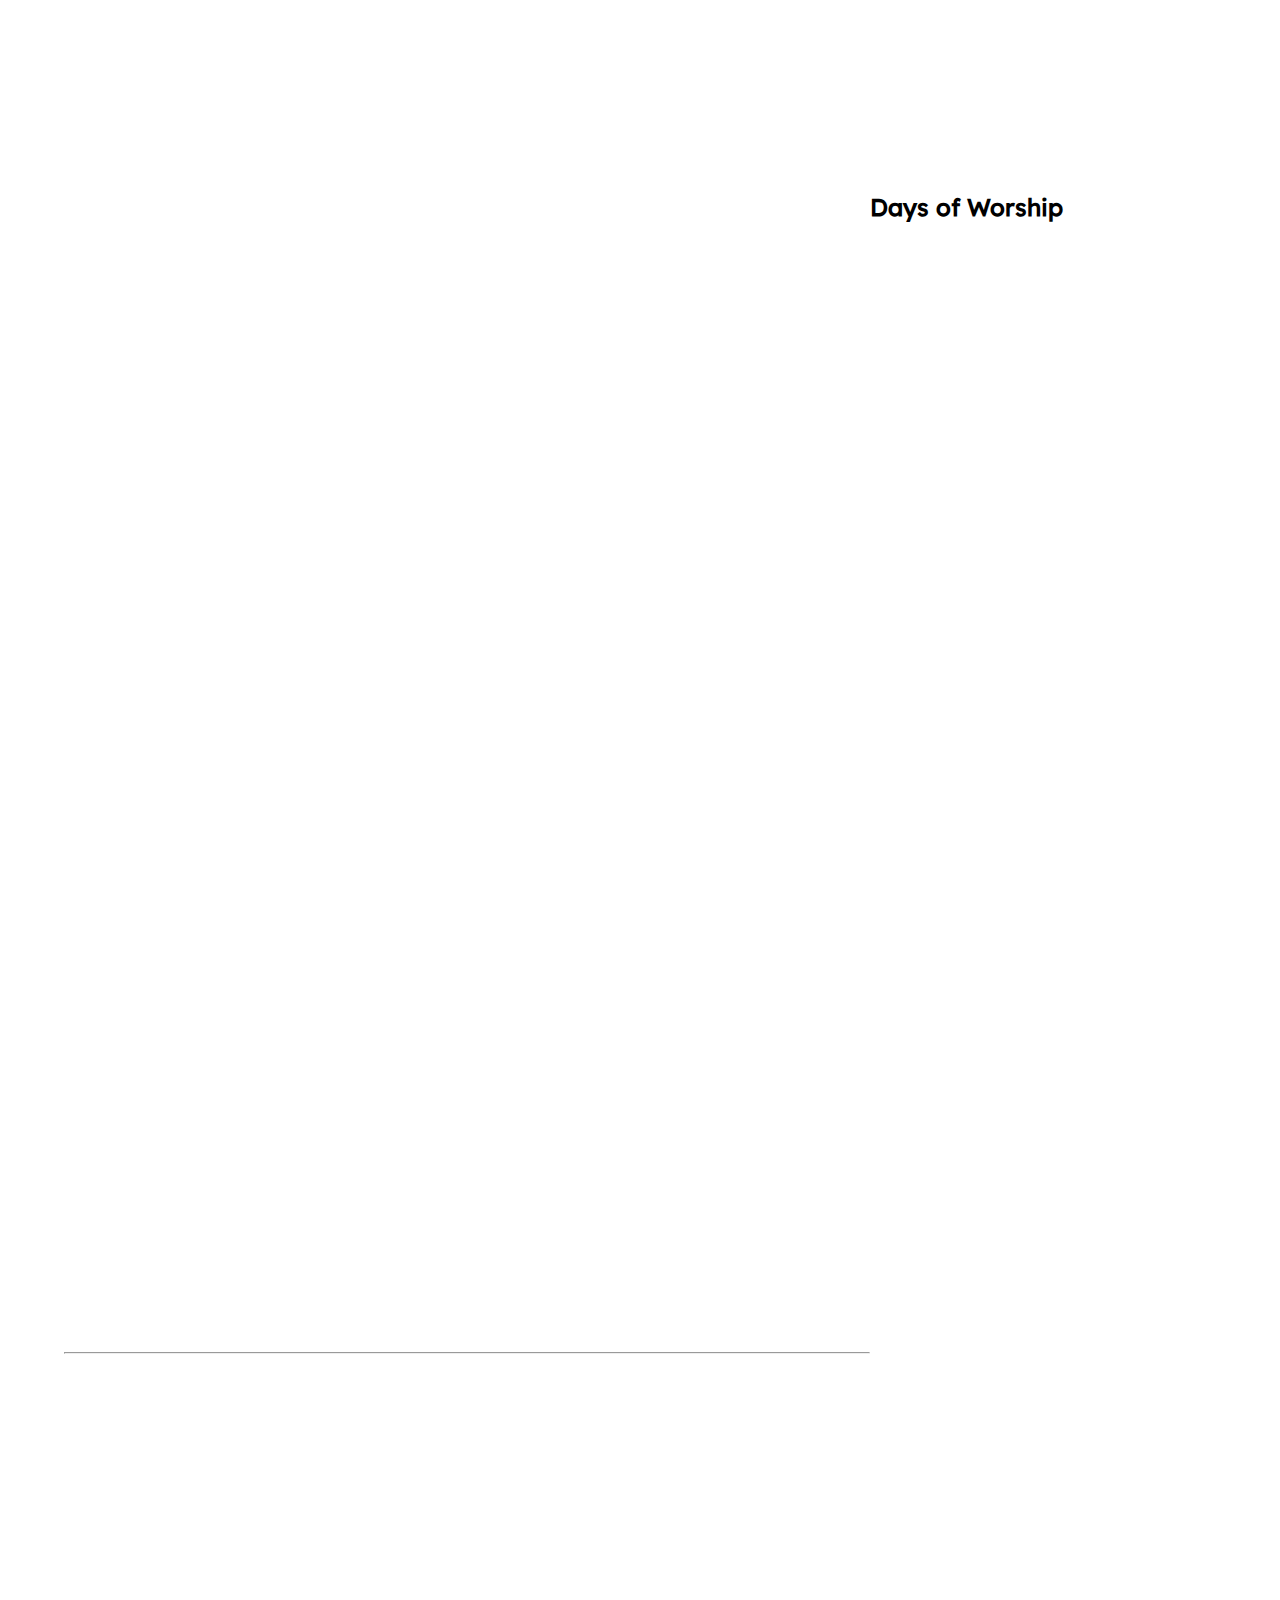
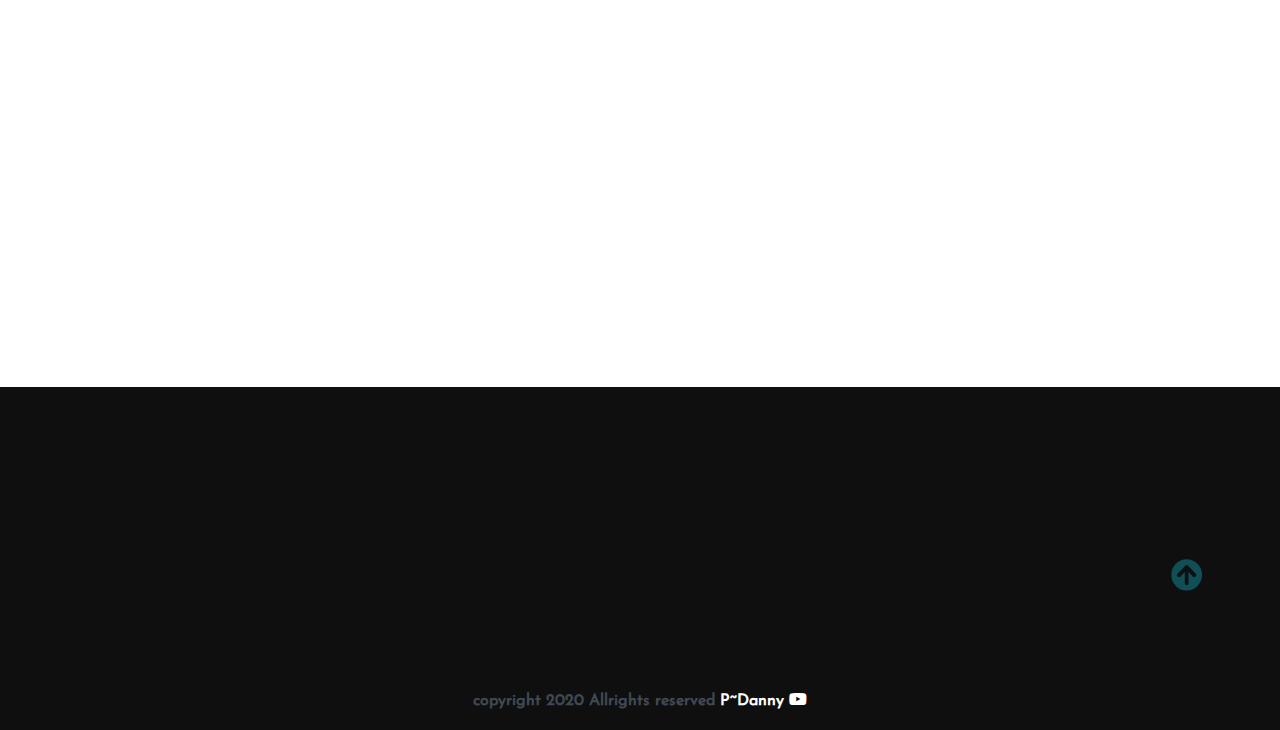
==== commit 18f1cb32: "Update index.html" ====
--- a/index.html
+++ b/index.html
@@ -147,7 +147,7 @@
                             <h2>Programs & Events</h2>
                             <hr><br><br><br>
                             <div>
-                                <img src="./assets/flyer1.PNG" class="img" alt="blog1">
+                                <img src="./assets/fly.jpg" class="img" alt="blog1">
                             </div>
                             <div class="post-info flex-row">
                                 <span><i class="fas fa-user text-gray"></i>&nbsp;&nbsp;Reginald Qweysy</span>
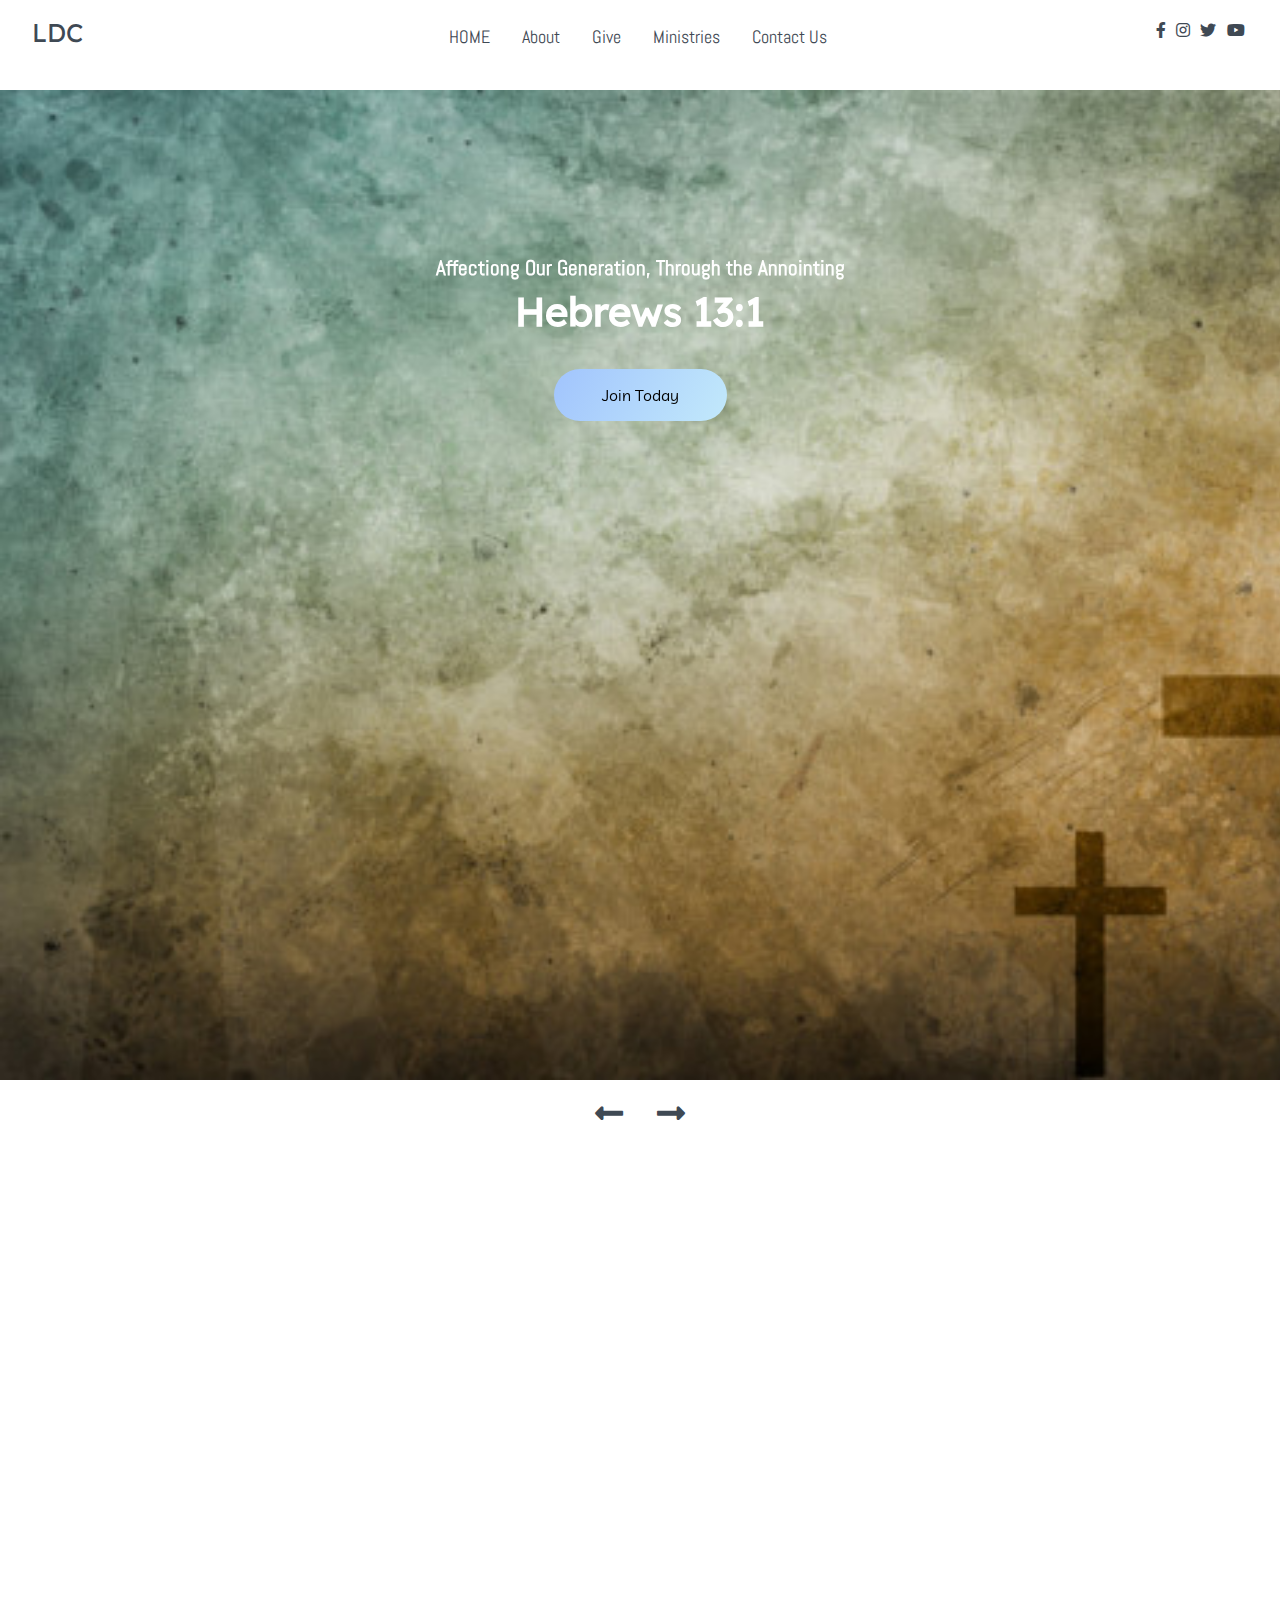
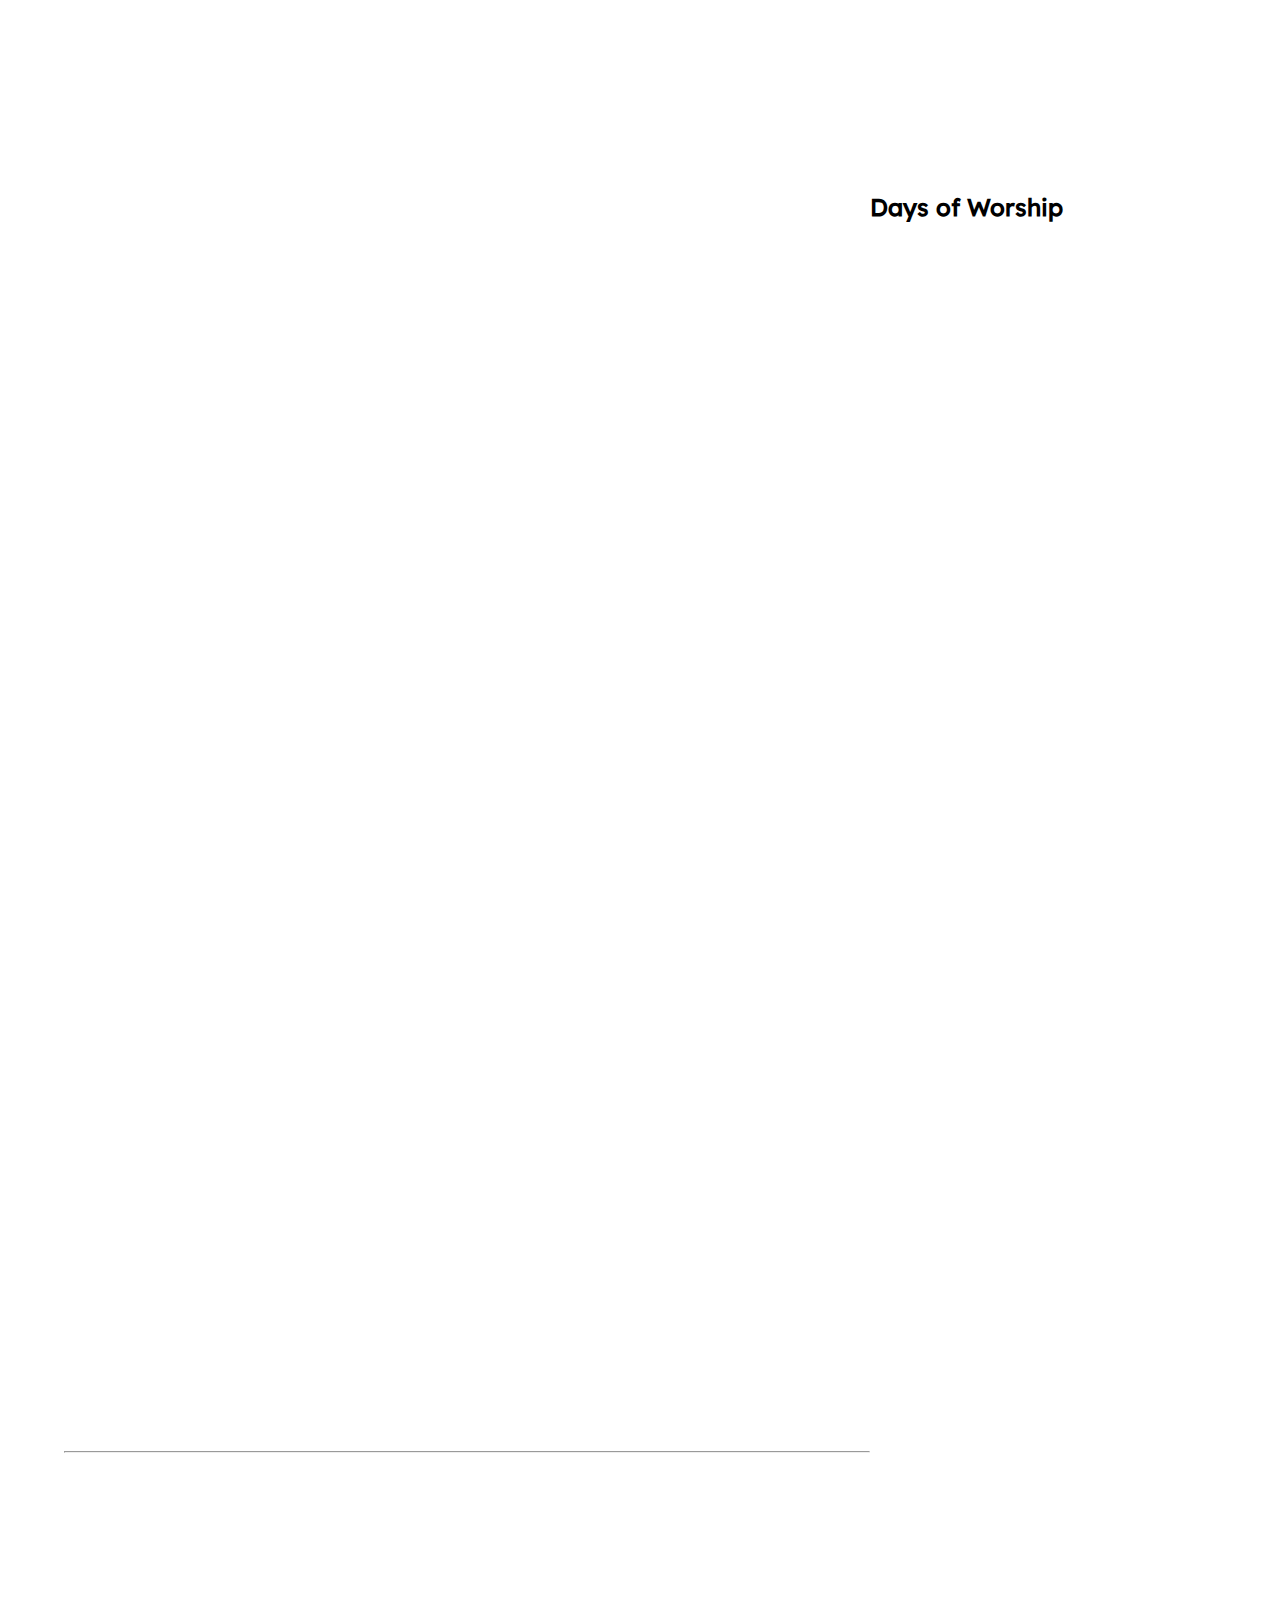
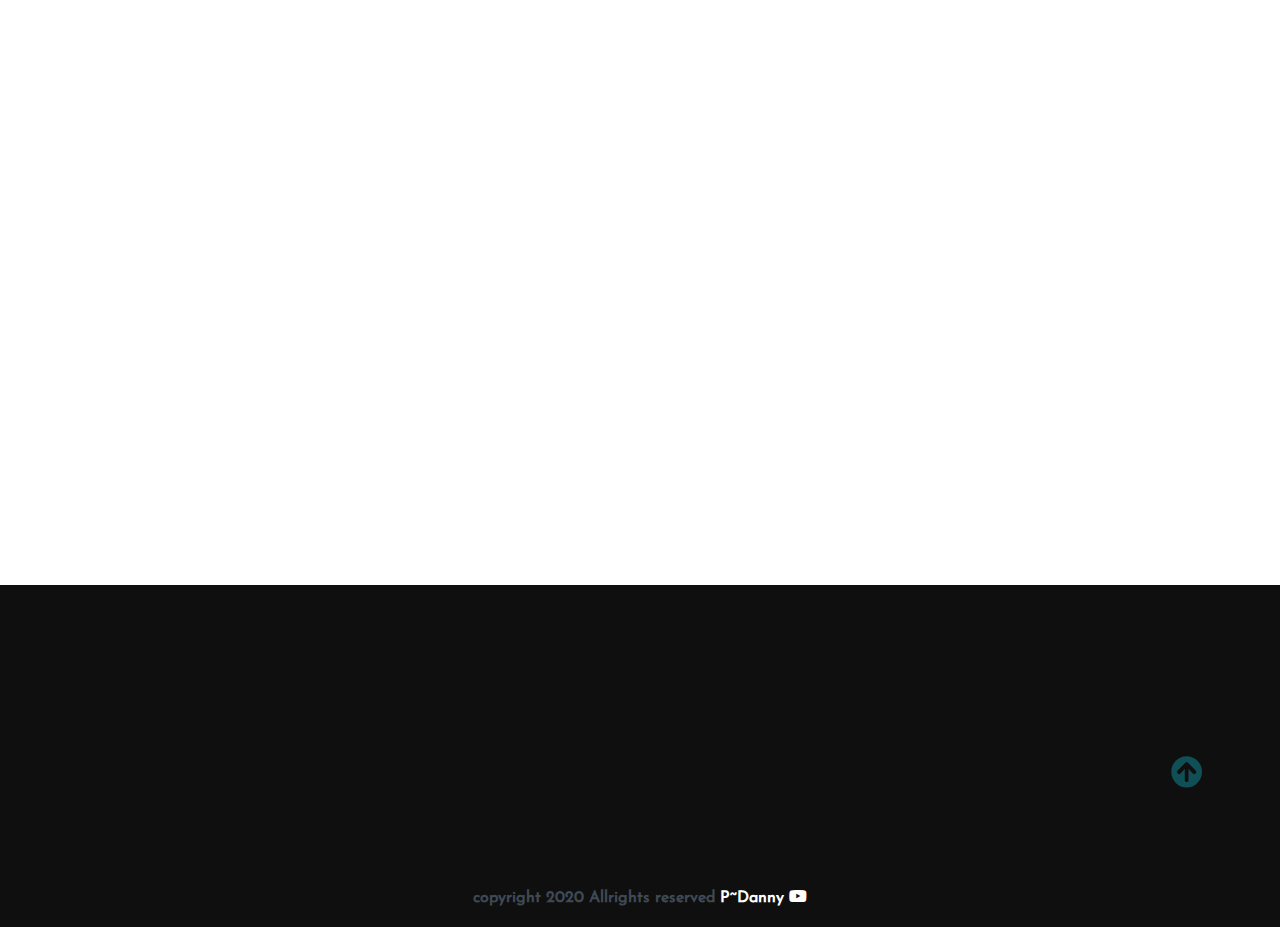
==== commit f1a6c499: "Update index.html" ====
--- a/index.html
+++ b/index.html
@@ -169,7 +169,7 @@
                     <div class="post-content" data-aos="zoom-in" data-aos-delay="200">
                         <div class="post-image">
                             <div>
-                                <img src="./assets/Blog-post/upcoming.jpg" class="img" alt="blog1">
+                                <img src="./assets/fly.jpg" class="img" alt="blog1">
                             </div>
                             <div class="post-info flex-row">
                                 <span><i class="fas fa-user text-gray"></i>&nbsp;&nbsp;Reginald Qweysy</span>
@@ -193,7 +193,7 @@
                         <div class="post-image">
                             <h2>Watch Sermon</h2>
                             <div>
-                                <img src="./assets/Blog-post/upcoming.jpg" class="img" alt="blog1">
+                                <img src="./assets/fly.jpg" class="img" alt="blog1">
                             </div>
                             <div class="post-info flex-row">
                                 <span><i class="fas fa-user text-gray"></i>&nbsp;&nbsp;Job Aidoo</span>
@@ -215,7 +215,7 @@
                     <div class="post-content" data-aos="zoom-in" data-aos-delay="200">
                         <div class="post-image">
                             <div>
-                                <img src="../assets/Blog-post/prog6.PNG" class="img" alt="blog1">
+                                <img src="./assets/fly.jpg" class="img" alt="blog1">
                             </div>
                             <div class="post-info flex-row">
                                 <span><i class="fas fa-user text-gray"></i>&nbsp;&nbsp;Admin</span>
@@ -236,7 +236,7 @@
                     <div class="post-content" data-aos="zoom-in" data-aos-delay="200">
                         <div class="post-image">
                             <div>
-                                <img src="../assets/Blog-post/prog8.PNG" class="img" alt="blog1">
+                                <img src="./assets/fly.jpg" class="img" alt="blog1">
                             </div>
                             <div class="post-info flex-row">
                                 <span><i class="fas fa-user text-gray"></i>&nbsp;&nbsp;Admin</span>
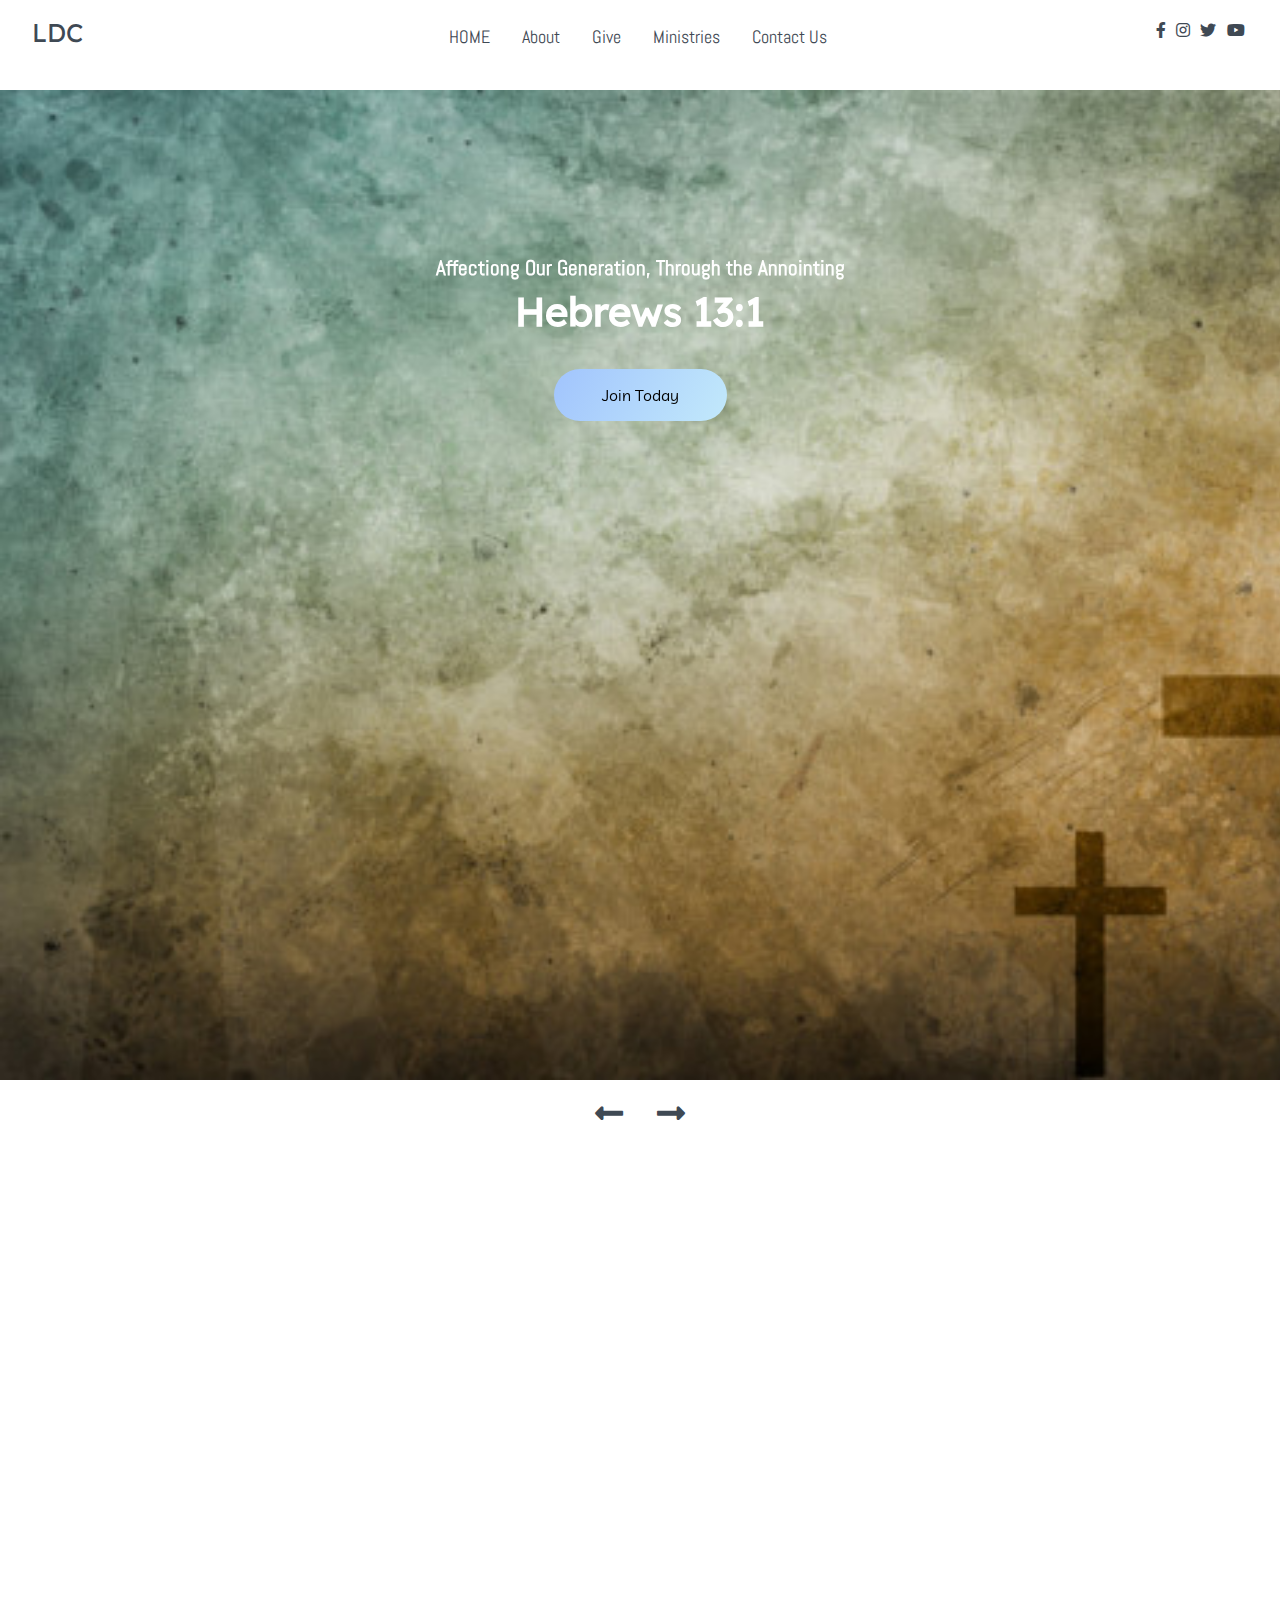
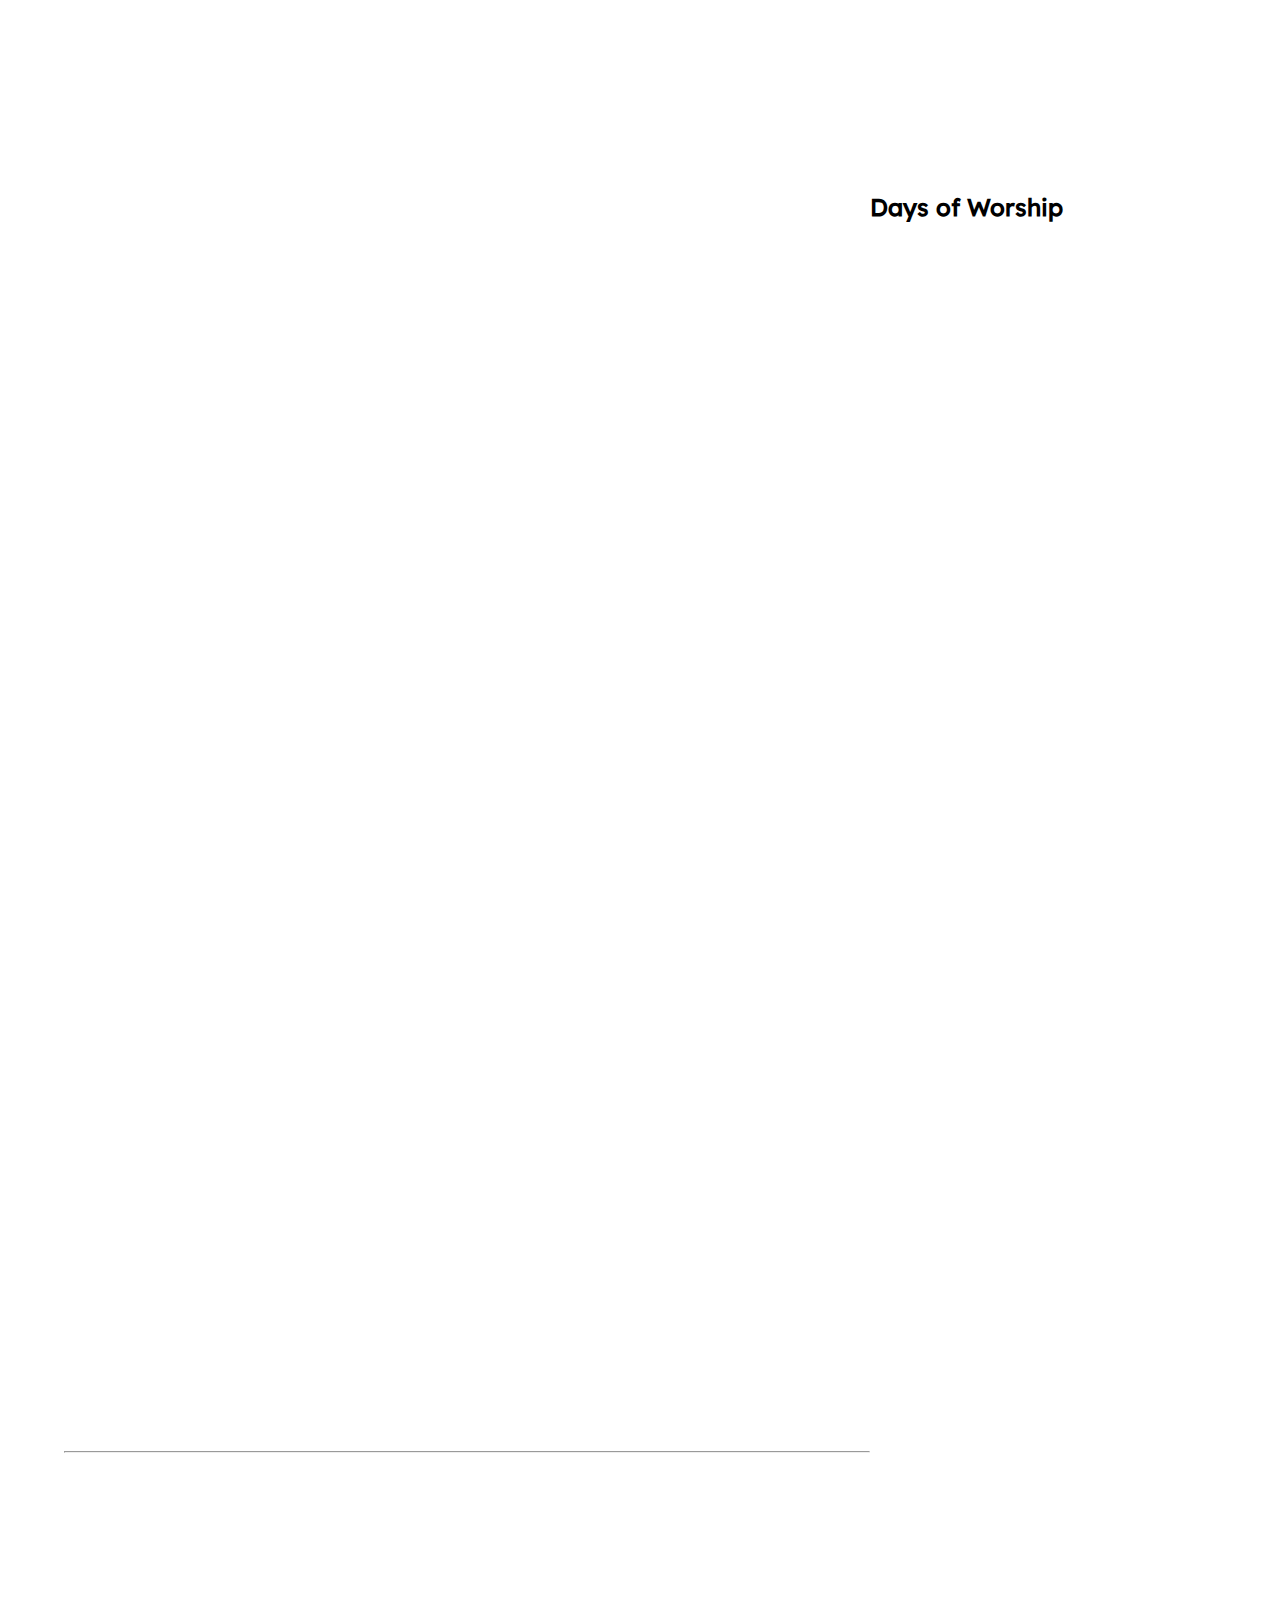
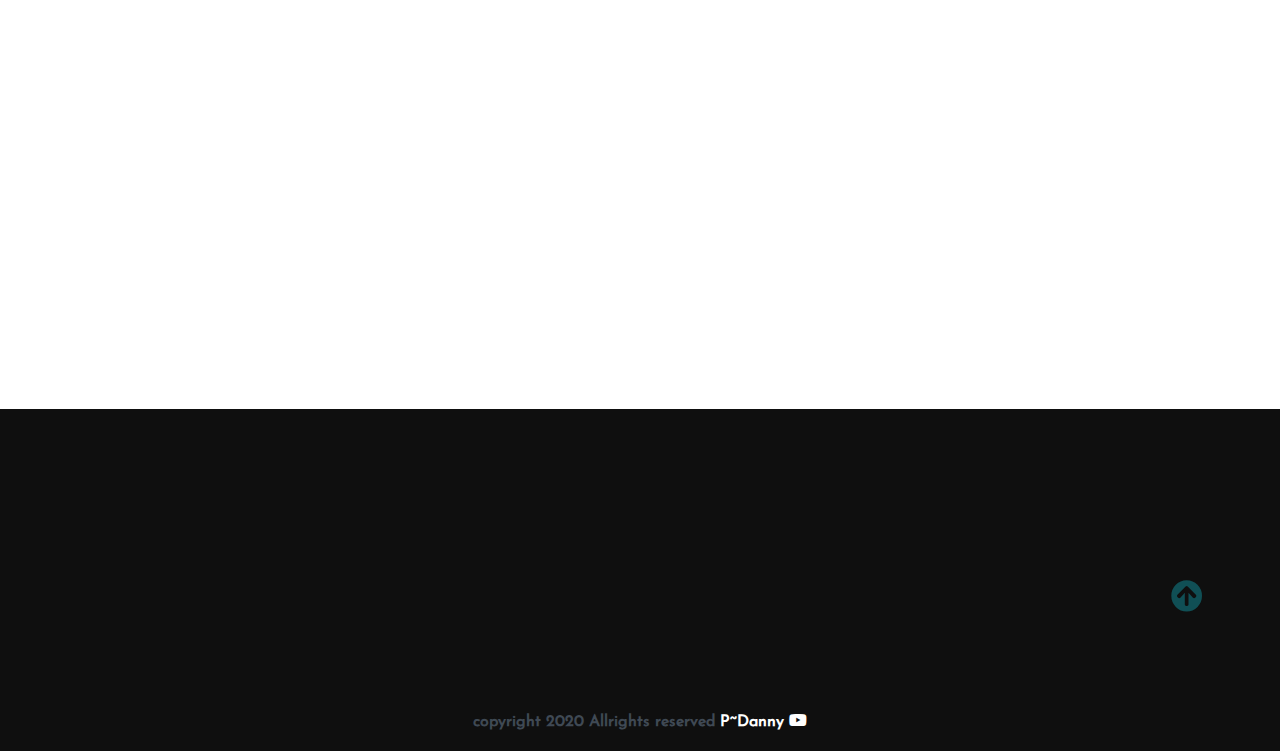
==== commit 52b03cd9: "Update index.html" ====
--- a/index.html
+++ b/index.html
@@ -193,8 +193,14 @@
                         <div class="post-image">
                             <h2>Watch Sermon</h2>
                             <div>
+                                <iframe width="420" height="315" class="img"
+                                src="https://www.youtube.com/embed/tgbNymZ7vqY?controls=1">
+                                </iframe>
+                               <!-- <img src="../assets/Blog-post/blog1.png" class="img" alt="blog1"> -->
+                            </div>
+                            <!-- <div>
                                 <img src="./assets/fly.jpg" class="img" alt="blog1">
-                            </div>
+                            </div> -->
                             <div class="post-info flex-row">
                                 <span><i class="fas fa-user text-gray"></i>&nbsp;&nbsp;Job Aidoo</span>
                                 <span><i class="fas fa-calendar-alt text-gray"></i>&nbsp;&nbsp;January 17, 2021</span>
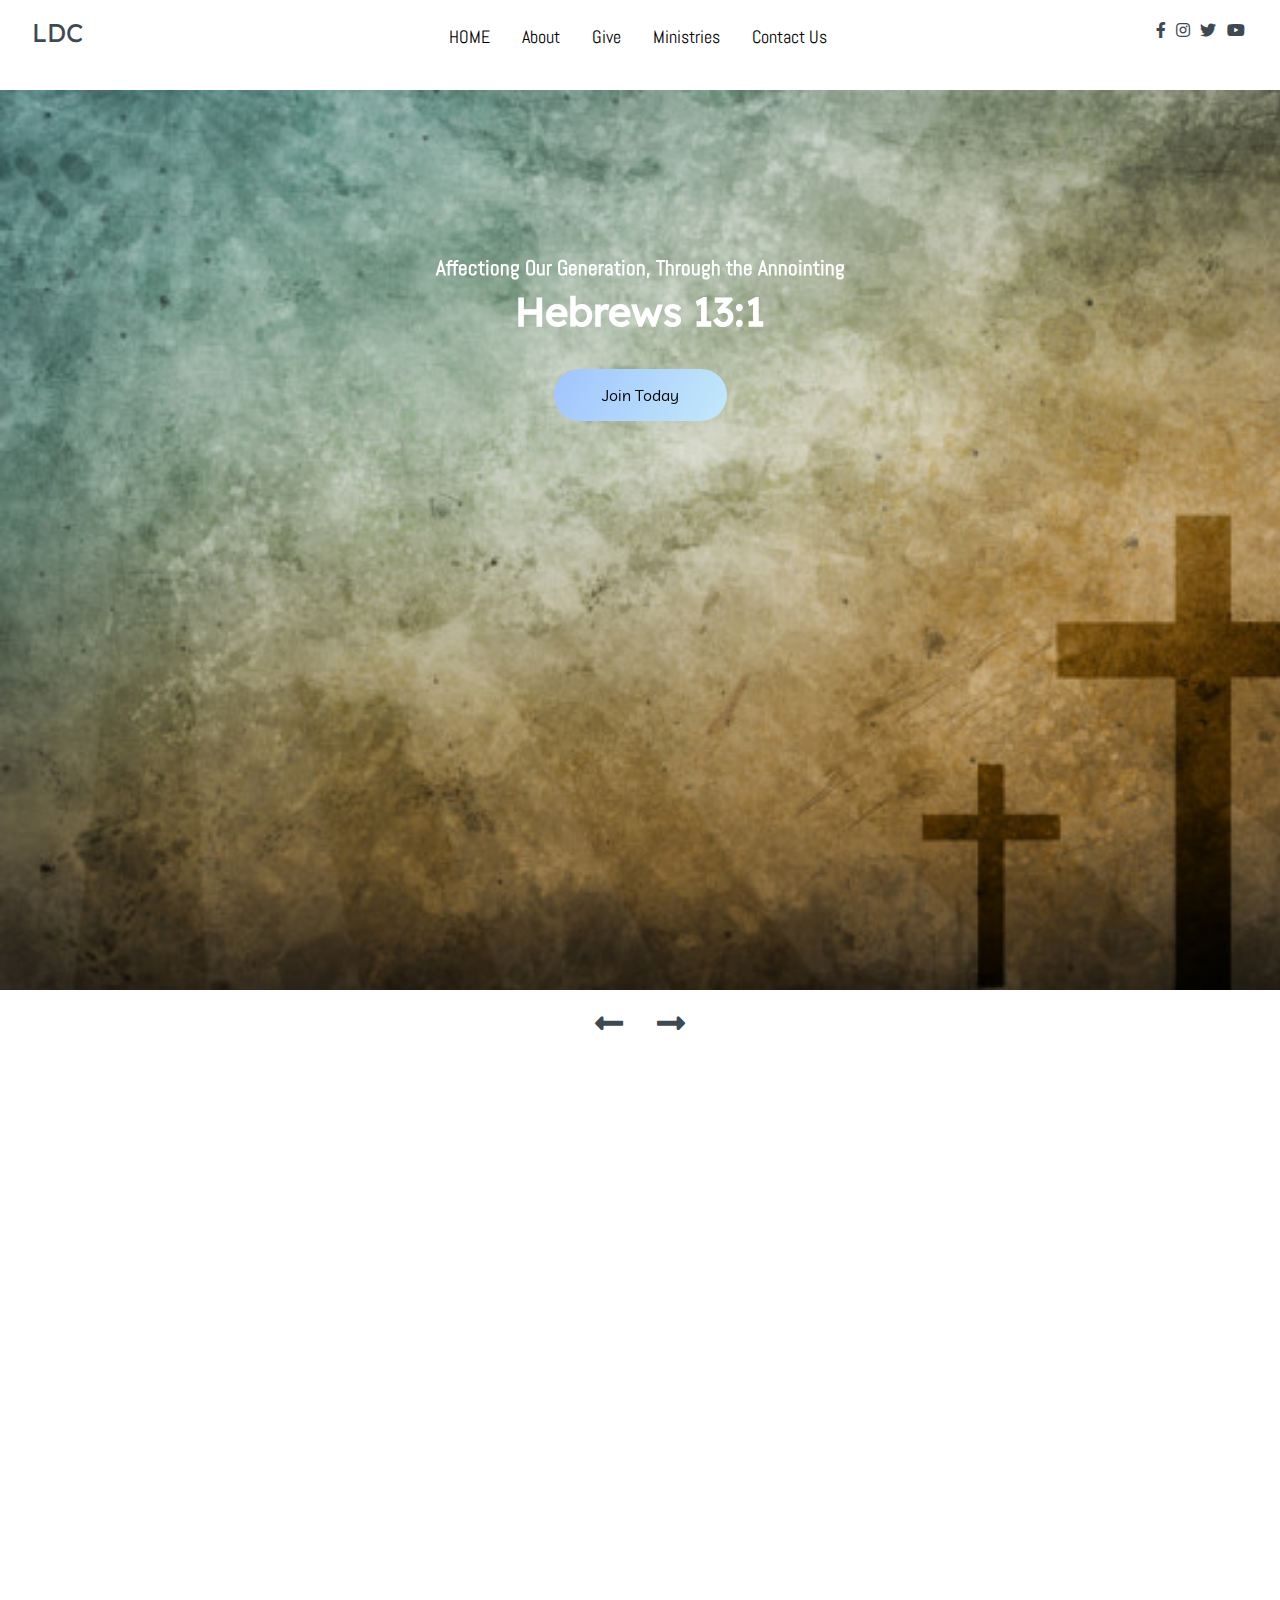
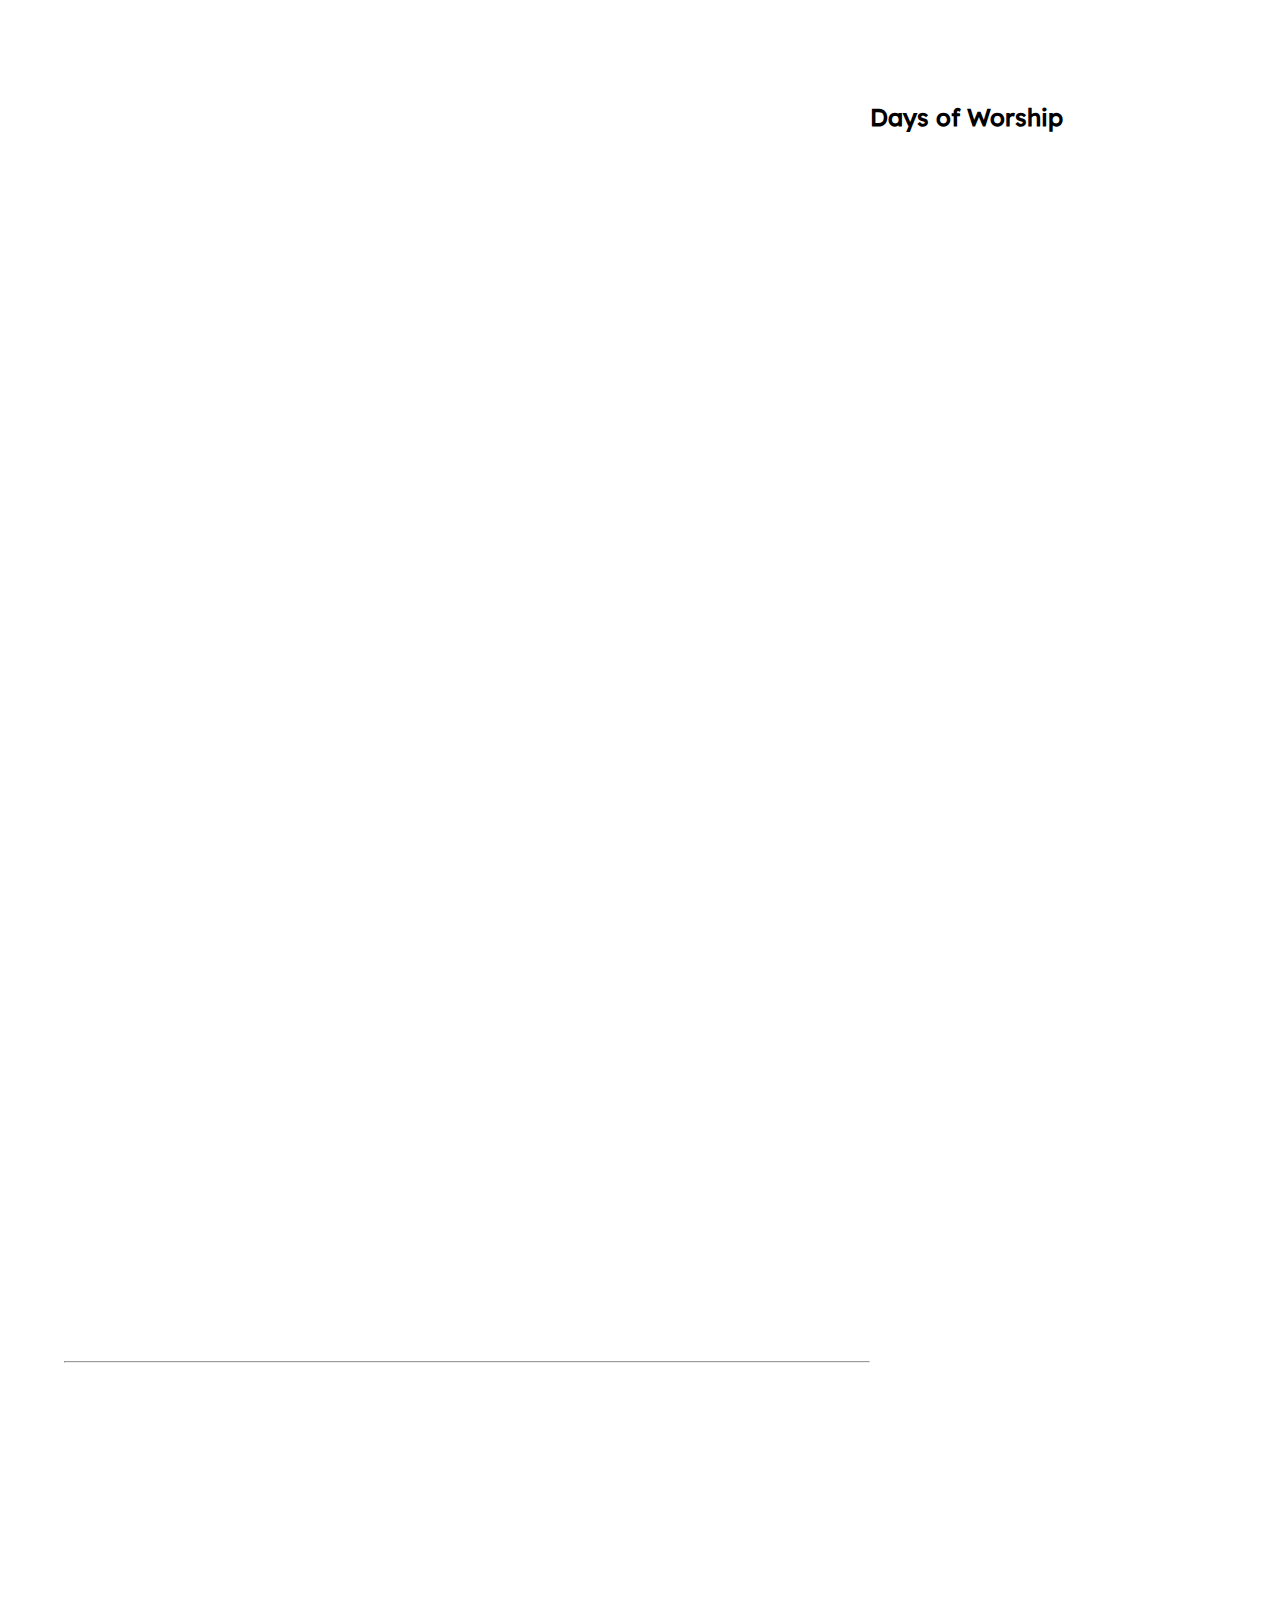
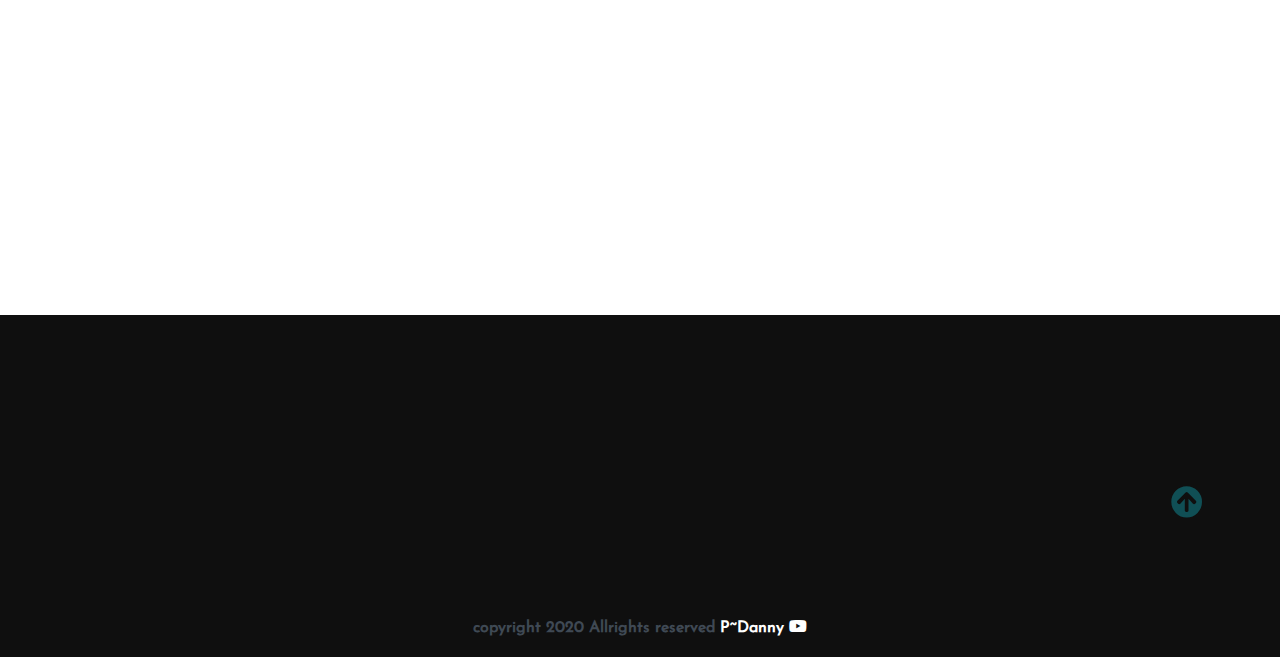
==== commit 03ebe070: "Update index.html" ====
--- a/index.html
+++ b/index.html
@@ -75,7 +75,7 @@
             <div class="site-background" data-aos="fade-up" data-aos-delay="100">
                 <h3>Affectiong Our Generation, Through the Annointing</h3>
                 <h1>Hebrews 13:1</h1>
-                <button class="btn">Join Today</button>
+                <a href = login.html><button class="btn">Join Today</button></a>
             </div>
         </section>
         <!-------X----------- Site Title ----------X------>
--- a/css/style.css
+++ b/css/style.css
@@ -2,9 +2,14 @@
 @import url('../css/fonts.css');
 
 html, body {
+   
+  /*max-width: 1550px;
+  margin: auto;
+  background: white;
+  padding: 10px; */
     margin: 0%;
     box-sizing: border-box;
-    overflow-x: hidden;
+    overflow-x: hidden; 
 }
 
 :root {
@@ -28,6 +33,13 @@
 }
 
 /*----------Global Classes--------*/
+
+/*.content {
+  max-width: 500px;
+  margin: auto;
+  background: white;
+  padding: 10px;
+}*/
 
 a {
     text-decoration: none;
@@ -72,8 +84,8 @@
 }
 
 .container {
-    margin: 0 5vw;
-}
+    margin: 0 5vw; 
+} 
 
 .text-gray {
     color: var(--text-gray);
@@ -178,7 +190,7 @@
 main .site-title {
     background: url('../assets/background/back1.jpg');
     background-size: cover;
-    height: 110vh;
+    height: 100vh;
     display: flex;
     justify-content: center;
 }
@@ -205,6 +217,217 @@
 }
 
 /* -----X----- Site Title -------X----- -- */
+
+/* ------------ Log In -----------------*/
+
+/*body {
+    margin: 0;
+    color: #6a6f8c;
+    background: #c8c8c8;
+    font: 600 16px/18px 'Open Sans', sans-serif
+}*/
+
+.container-log {
+    max-width: 500px !important;
+    margin: auto !important;
+}
+
+.login-box {
+    width: 100%;
+    margin: auto;
+    max-width: 525px;
+    min-height: 670px;
+    position: relative;
+    background: url(https://images.unsplash.com/photo-1507208773393-40d9fc670acf?ixlib=rb-1.2.1&ixid=eyJhcHBfaWQiOjEyMDd9&auto=format&fit=crop&w=1268&q=80) no-repeat center;
+    box-shadow: 0 12px 15px 0 rgba(0, 0, 0, .24), 0 17px 50px 0 rgba(0, 0, 0, .19)
+}
+
+.login-snip {
+    width: 100%;
+    height: 100%;
+    position: absolute;
+    padding: 90px 70px 50px 70px;
+    background: rgba(0, 77, 77, .9)
+}
+
+.login-snip .login,
+.login-snip .sign-up-form {
+    top: 0;
+    left: 0;
+    right: 0;
+    bottom: 0;
+    position: absolute;
+    transform: rotateY(180deg);
+    backface-visibility: hidden;
+    transition: all .4s linear
+}
+
+.login-snip .sign-in,
+.login-snip .sign-up,
+.login-space .group .check {
+    display: none
+}
+
+.login-snip .tab,
+.login-space .group .label,
+.login-space .group .button {
+    text-transform: uppercase
+}
+
+.login-snip .tab {
+    font-size: 22px;
+    margin-right: 15px;
+    padding-bottom: 5px;
+    margin: 0 15px 10px 0;
+    display: inline-block;
+    border-bottom: 2px solid transparent
+}
+
+.login-snip .sign-in:checked+.tab,
+.login-snip .sign-up:checked+.tab {
+    color: #fff;
+    border-color: #1161ee
+}
+
+.login-space {
+    min-height: 345px;
+    position: relative;
+    perspective: 1000px;
+    transform-style: preserve-3d
+}
+
+.login-space .group {
+    margin-bottom: 15px
+}
+
+.login-space .group .label,
+.login-space .group .input,
+.login-space .group .button {
+    width: 100%;
+    color: #fff;
+    display: block
+}
+
+.login-space .group .input,
+.login-space .group .button {
+    border: none;
+    padding: 15px 20px;
+    border-radius: 25px;
+    background: rgba(255, 255, 255, .1)
+}
+
+.login-space .group input[data-type="password"] {
+    text-security: circle;
+    -webkit-text-security: circle
+}
+
+.login-space .group .label {
+    color: #aaa;
+    font-size: 12px
+}
+
+.login-space .group .button {
+    background: #1161ee
+}
+
+.login-space .group label .icon {
+    width: 15px;
+    height: 15px;
+    border-radius: 2px;
+    position: relative;
+    display: inline-block;
+    background: rgba(255, 255, 255, .1)
+}
+
+.login-space .group label .icon:before,
+.login-space .group label .icon:after {
+    content: '';
+    width: 10px;
+    height: 2px;
+    background: #fff;
+    position: absolute;
+    transition: all .2s ease-in-out 0s
+}
+
+.login-space .group label .icon:before {
+    left: 3px;
+    width: 5px;
+    bottom: 6px;
+    transform: scale(0) rotate(0)
+}
+
+.login-space .group label .icon:after {
+    top: 6px;
+    right: 0;
+    transform: scale(0) rotate(0)
+}
+
+.login-space .group .check:checked+label {
+    color: #fff
+}
+
+.login-space .group .check:checked+label .icon {
+    background: #1161ee
+}
+
+.login-space .group .check:checked+label .icon:before {
+    transform: scale(1) rotate(45deg)
+}
+
+.login-space .group .check:checked+label .icon:after {
+    transform: scale(1) rotate(-45deg)
+}
+
+.login-snip .sign-in:checked+.tab+.sign-up+.tab+.login-space .login {
+    transform: rotate(0)
+}
+
+.login-snip .sign-up:checked+.tab+.login-space .sign-up-form {
+    transform: rotate(0)
+}
+
+*,
+:after,
+:before {
+    box-sizing: border-box
+}
+
+.clearfix:after,
+.clearfix:before {
+    content: '';
+    display: table
+}
+
+.clearfix:after {
+    clear: both;
+    display: block
+}
+
+a {
+    color: inherit;
+    text-decoration: none
+}
+
+.hr {
+    height: 2px;
+    margin: 60px 0 50px 0;
+    background: rgba(255, 255, 255, .2)
+}
+
+.foot {
+    text-align: center
+}
+
+.card {
+    width: 500px;
+    left: 100px
+}
+
+::placeholder {
+    color: #b3b3b3
+}
+
+/* ------X---- Log In --------X--------*/
 
 
 /* ------------ Blog Carousel  -------------- */
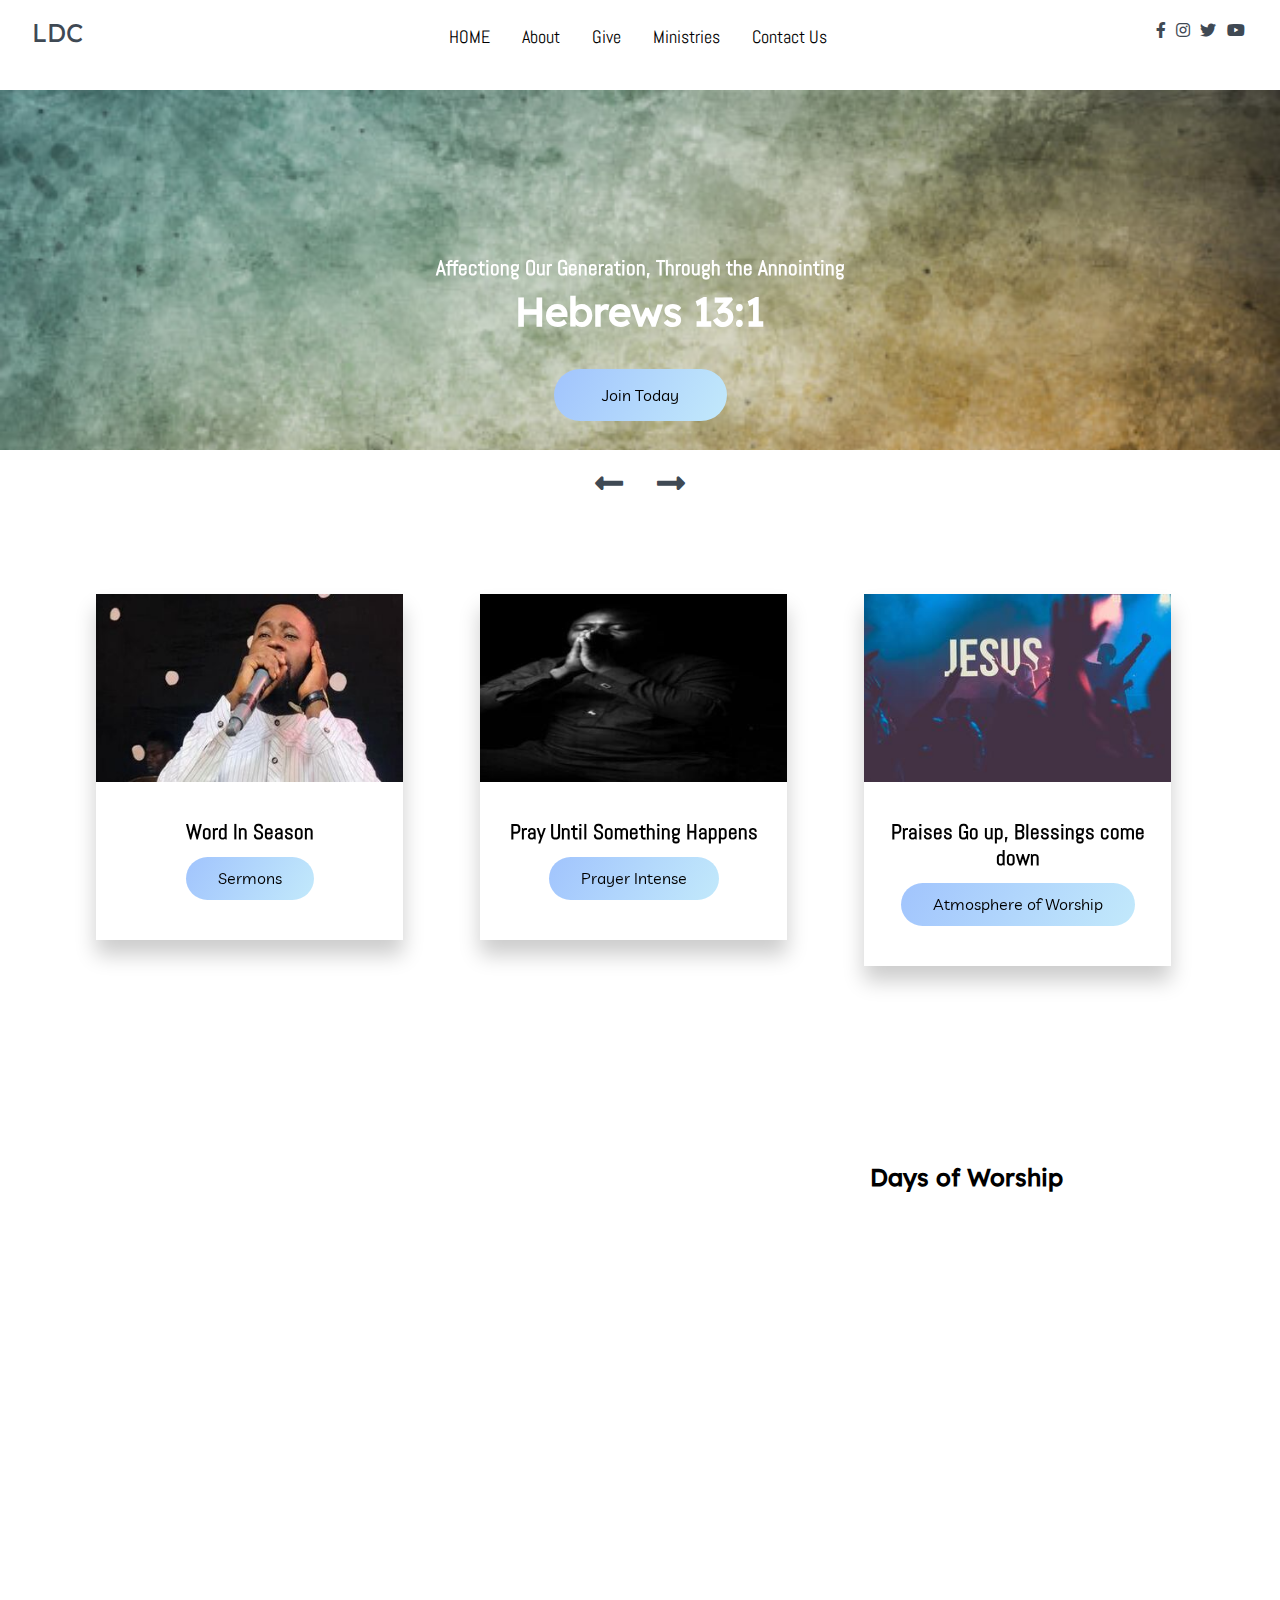
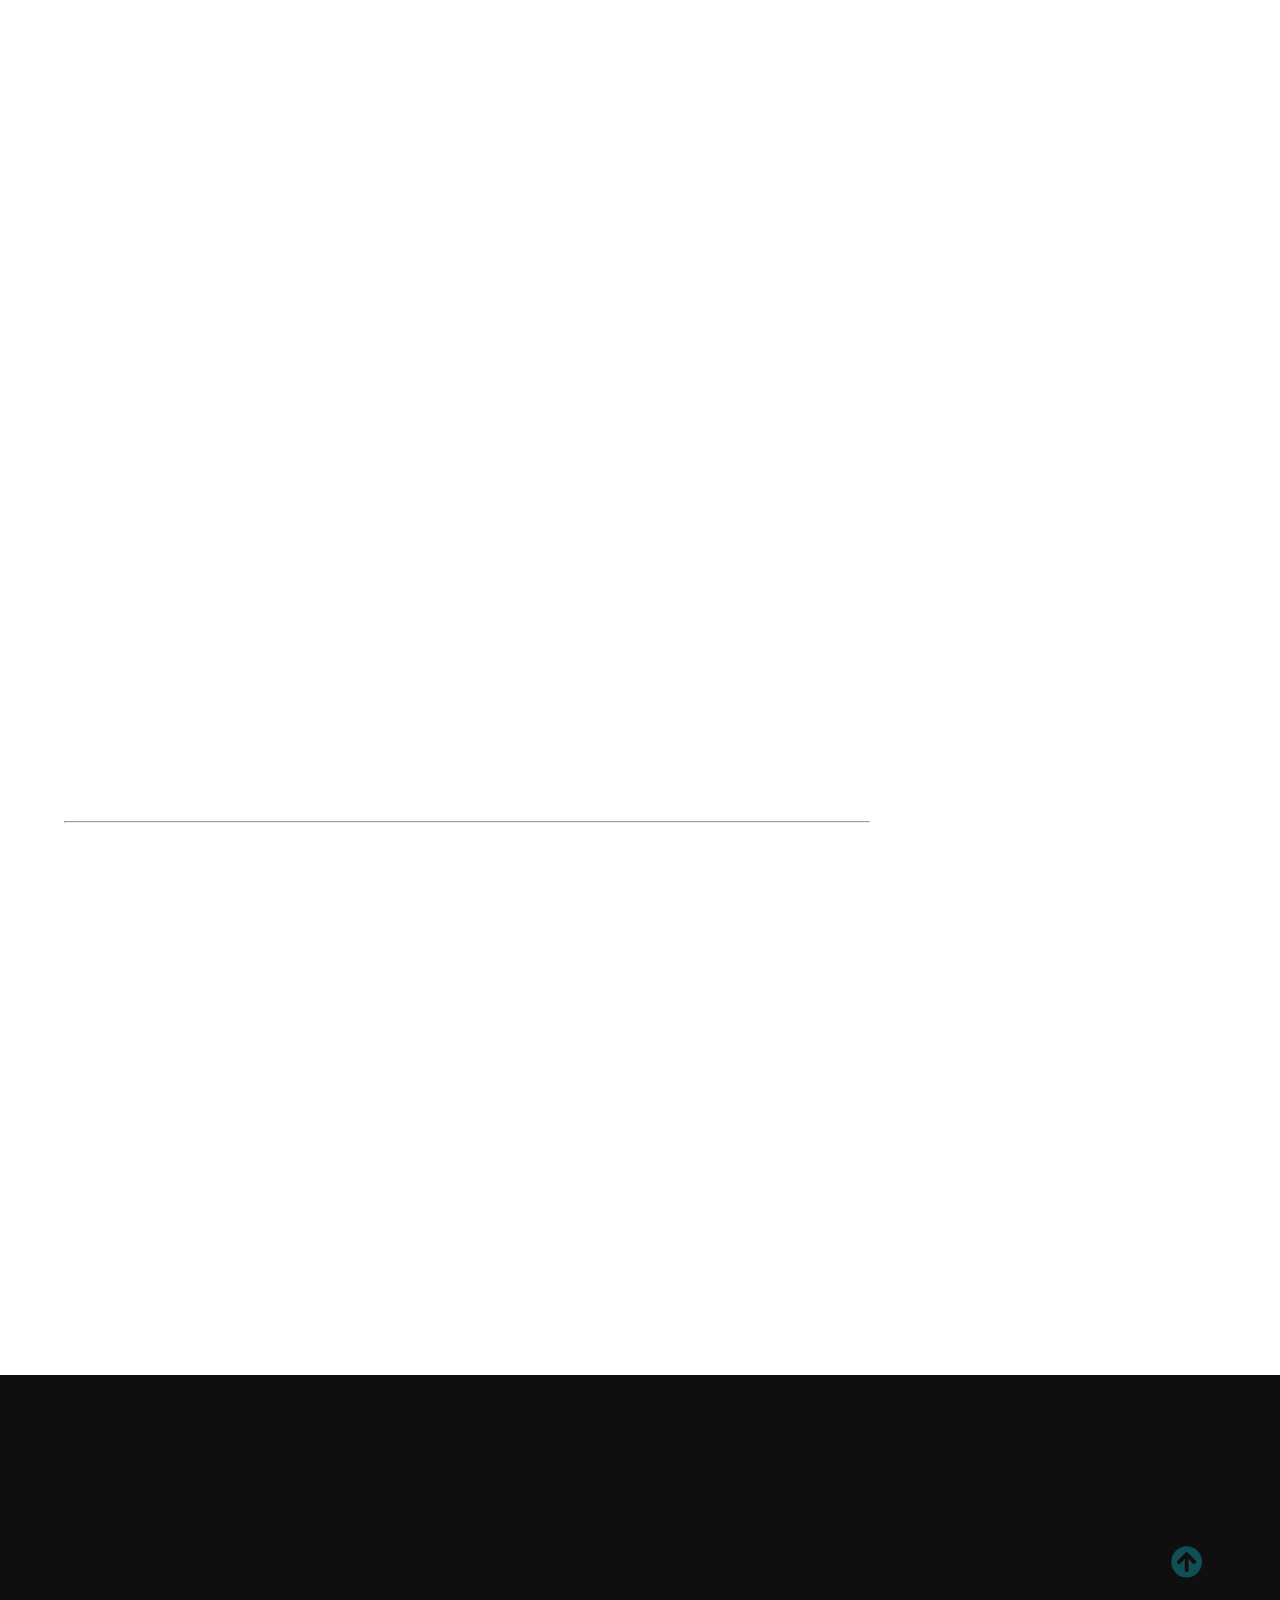
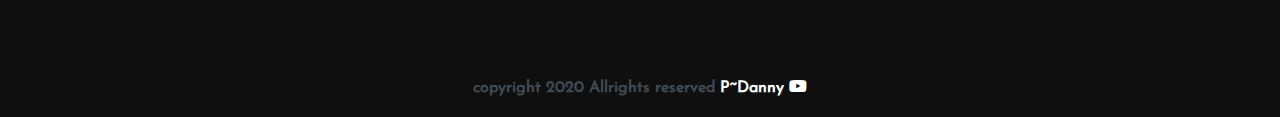
==== commit b88e3e29: "Update index.html" ====
--- a/index.html
+++ b/index.html
@@ -412,7 +412,8 @@
 
 
     <!-- ------------------- Footer ------------------------------ -->
-
+    
+    <div class="width-footer">
     <footer class="footer">
         <div class="container">
             <div class="about-us" data-aos="fade-right" data-aos-delay="200">
@@ -462,7 +463,7 @@
             <span><i class="fas fa-arrow-circle-up fa-2x"></i></span>
         </div>
     </footer>
-
+    </div>
 
     <!-- ------------------- Footer ------------------------------ -->
 
--- a/css/style.css
+++ b/css/style.css
@@ -3,11 +3,11 @@
 
 html, body {
    
-  /*max-width: 1550px;
+  max-width: 2000px;
   margin: auto;
-  background: white;
-  padding: 10px; */
-    margin: 0%;
+ /* background: white;
+  padding: 10px; 
+    margin: 0%; */
     box-sizing: border-box;
     overflow-x: hidden; 
 }
@@ -190,7 +190,7 @@
 main .site-title {
     background: url('../assets/background/back1.jpg');
     background-size: cover;
-    height: 100vh;
+    height: 50%;
     display: flex;
     justify-content: center;
 }
@@ -657,6 +657,7 @@
     height: 100%;
     background: var(--big-color);
     position: relative;
+    
 }
 
 footer.footer .container {
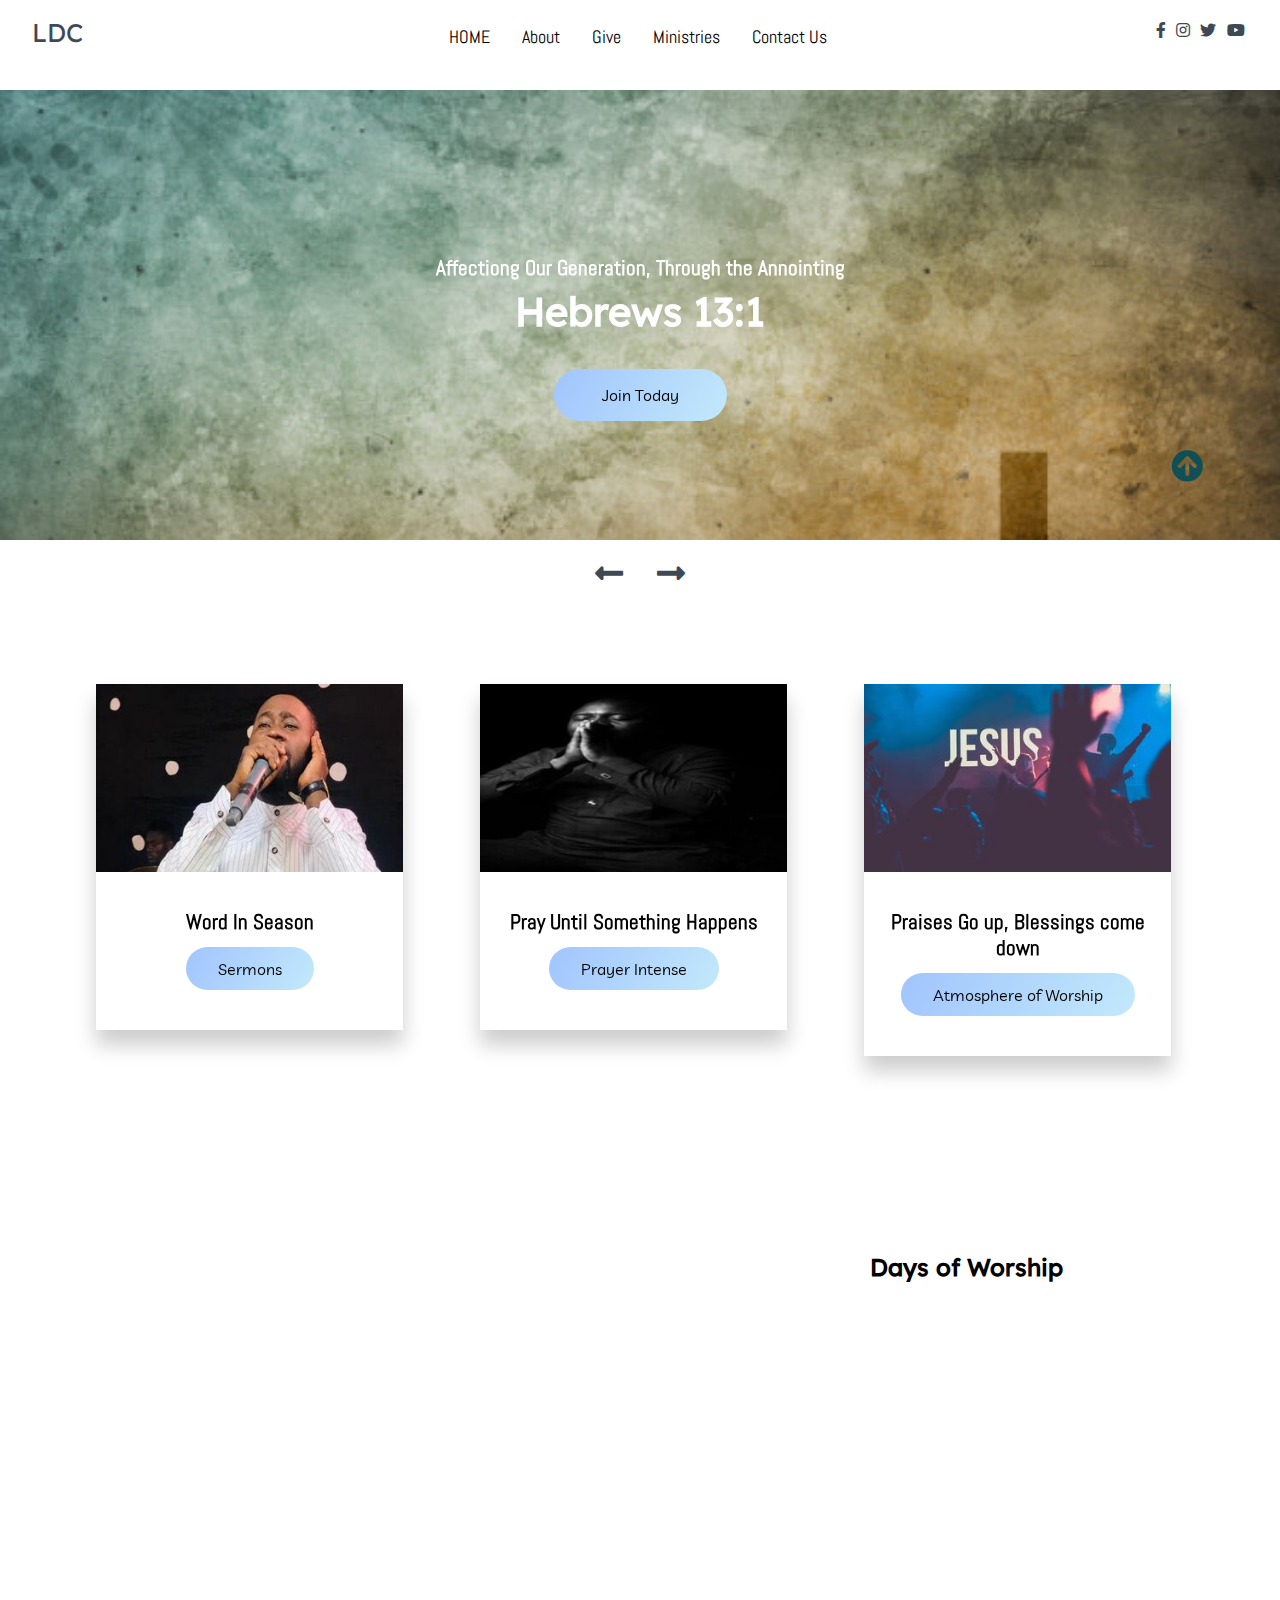
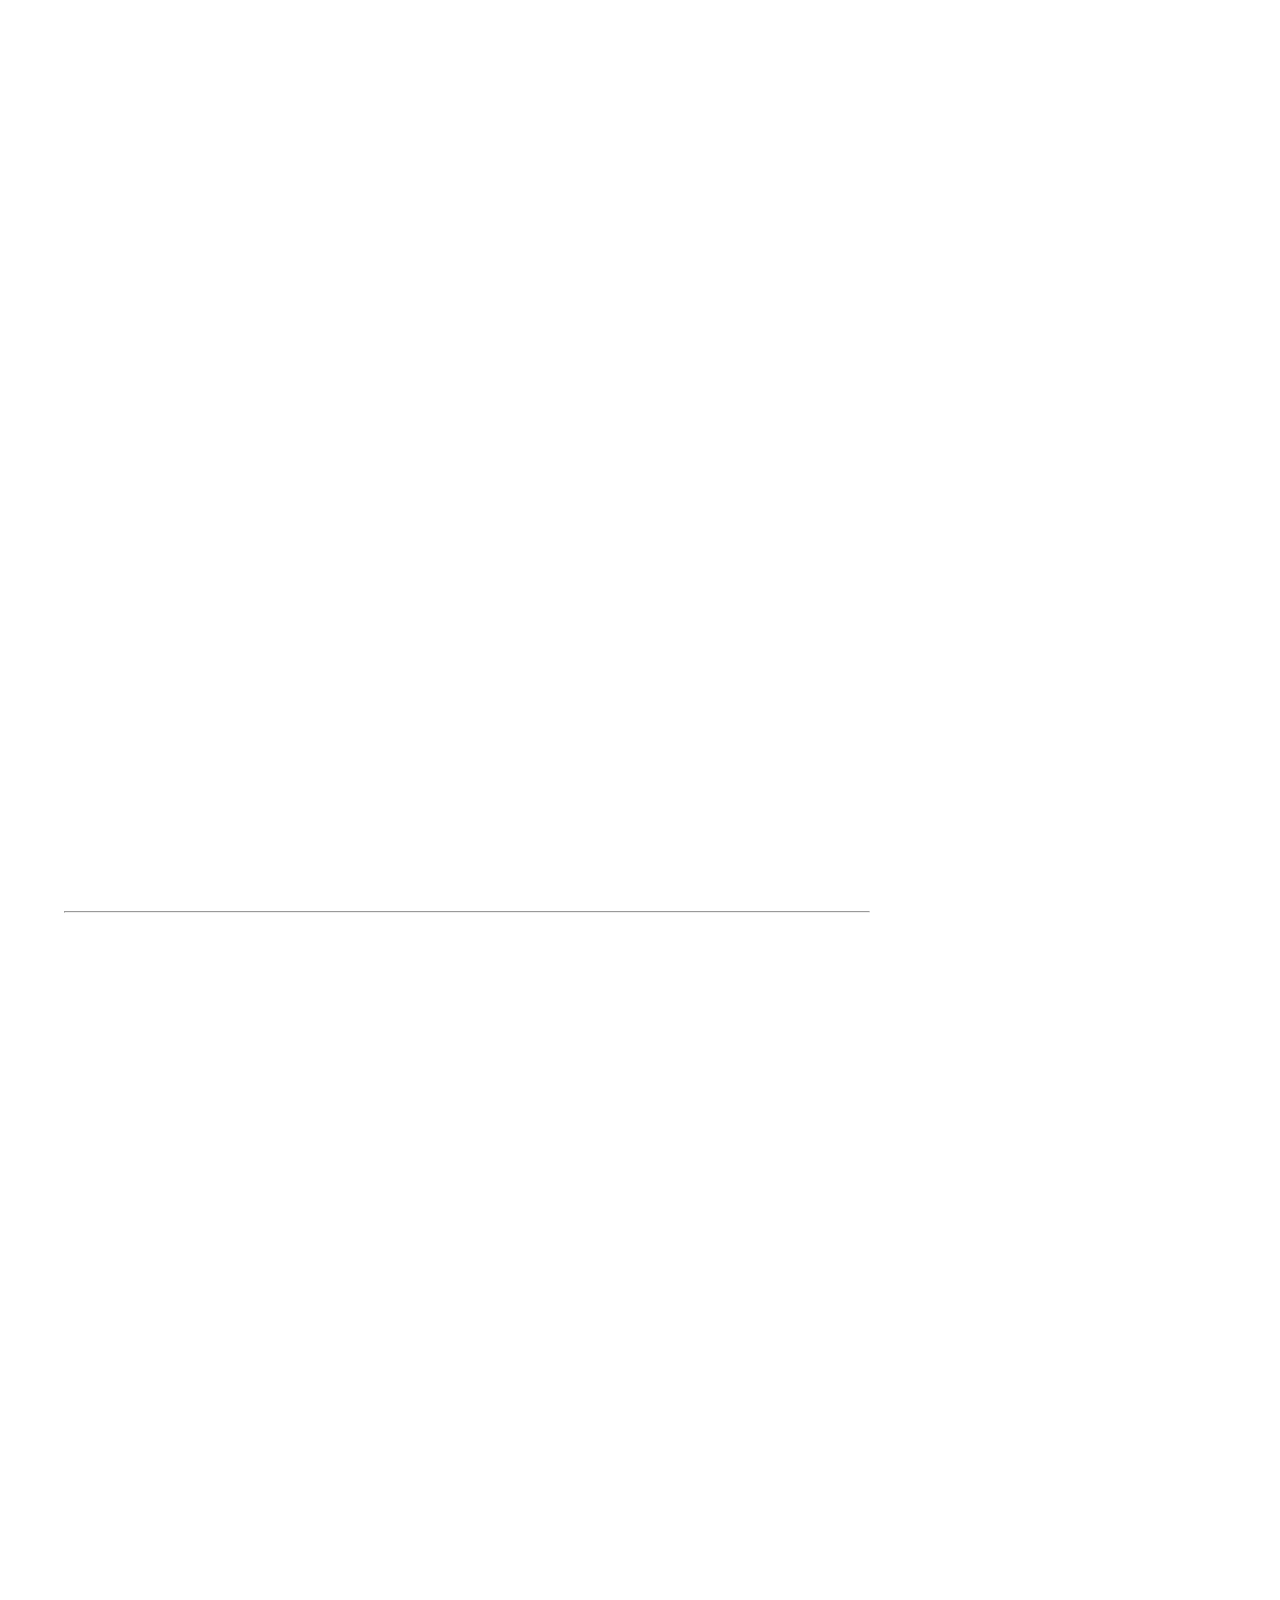
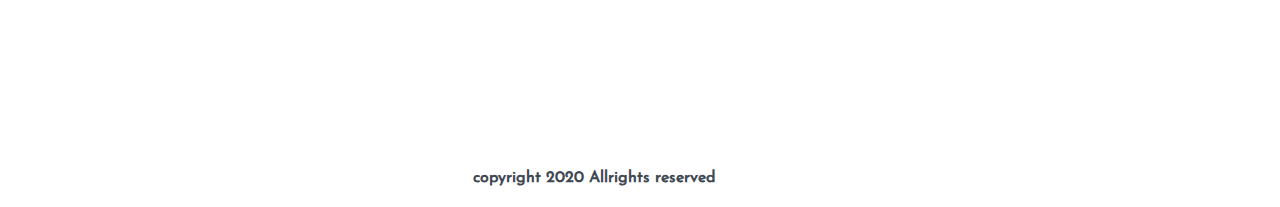
==== commit 81beb06b: "Update index.html" ====
--- a/index.html
+++ b/index.html
@@ -413,7 +413,6 @@
 
     <!-- ------------------- Footer ------------------------------ -->
     
-    <div class="width-footer">
     <footer class="footer">
         <div class="container">
             <div class="about-us" data-aos="fade-right" data-aos-delay="200">
@@ -463,7 +462,7 @@
             <span><i class="fas fa-arrow-circle-up fa-2x"></i></span>
         </div>
     </footer>
-    </div>
+   
 
     <!-- ------------------- Footer ------------------------------ -->
 
--- a/css/style.css
+++ b/css/style.css
@@ -190,7 +190,7 @@
 main .site-title {
     background: url('../assets/background/back1.jpg');
     background-size: cover;
-    height: 50%;
+    height: 50vh;
     display: flex;
     justify-content: center;
 }
@@ -653,6 +653,14 @@
 
 /* ------------- Footer ----------------- --*/
 
+/* .width-footer {
+   width: 100vw !important; 
+    background: #F00; 
+    padding-left: 0px !important; 
+    padding-right: 0px !important;}
+   background: var(--big-color) !important;*/
+}
+
 footer.footer  {
     height: 100%;
     background: var(--big-color);
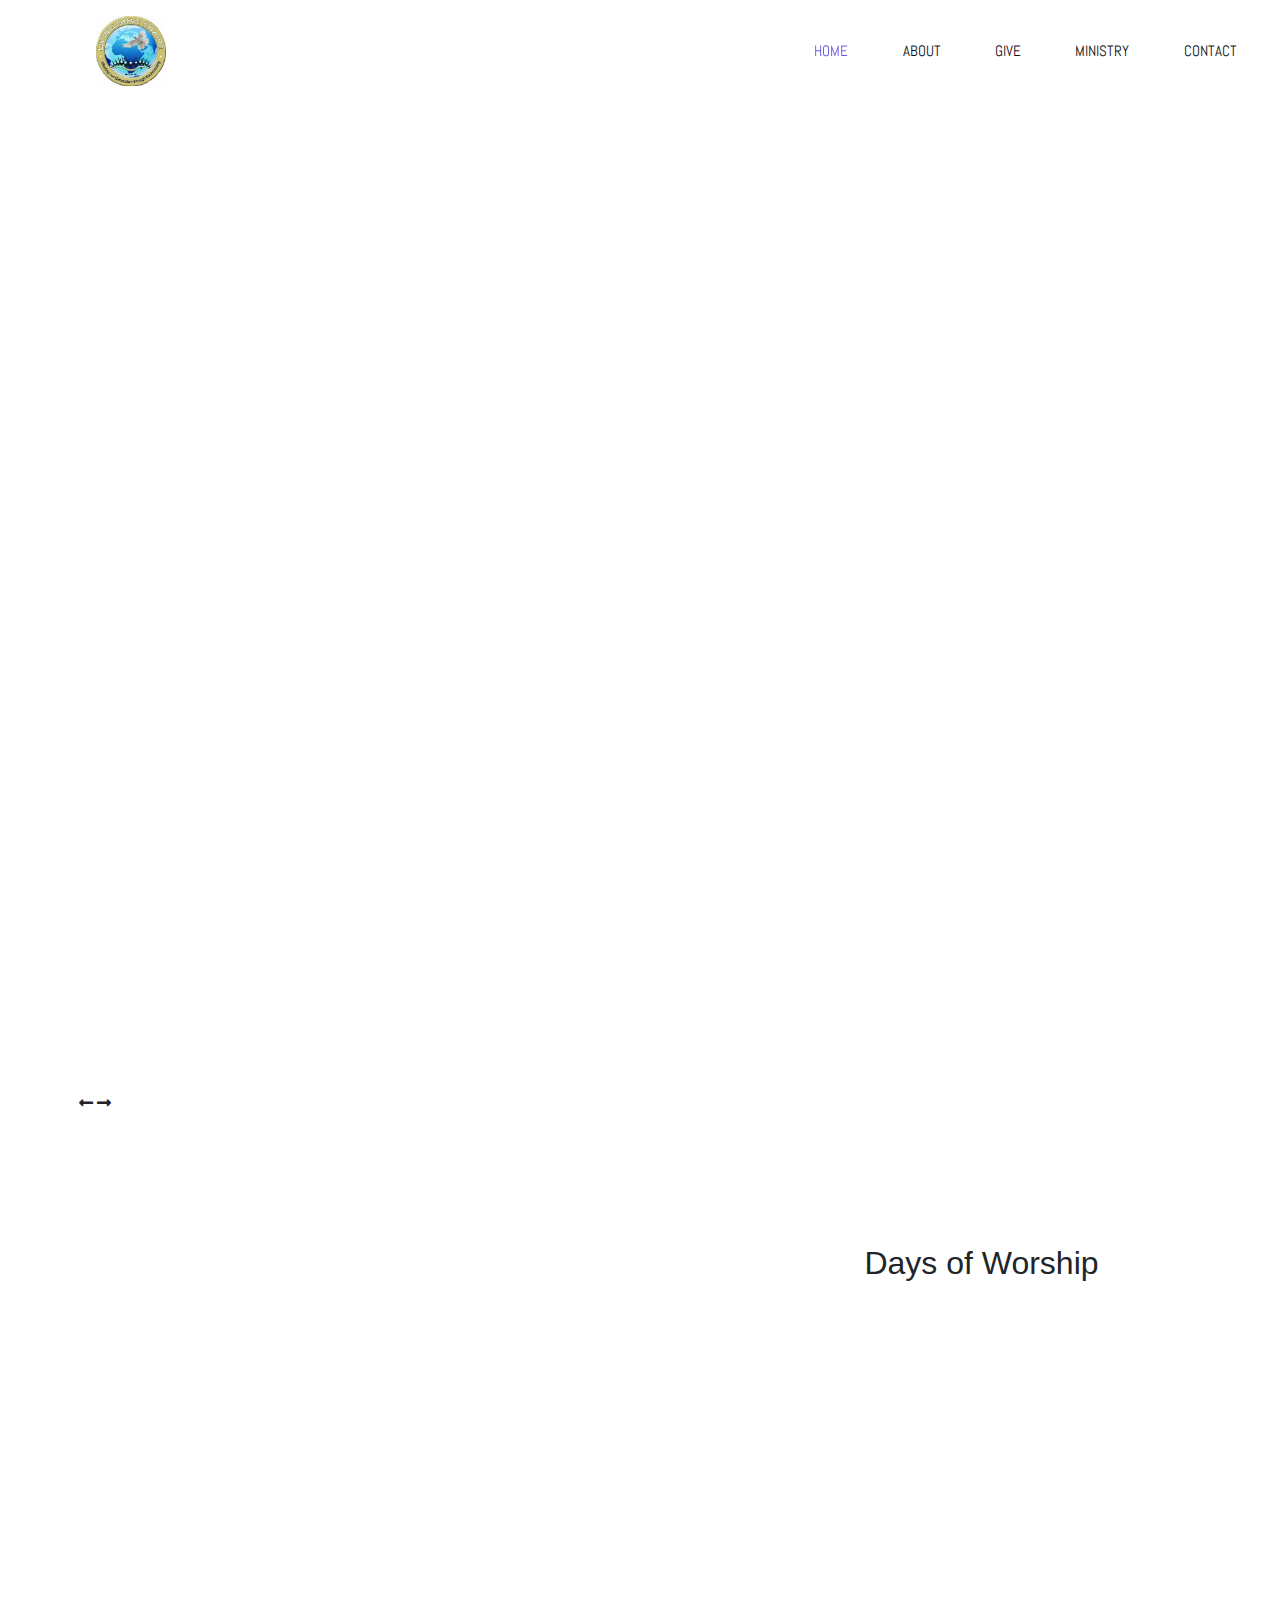
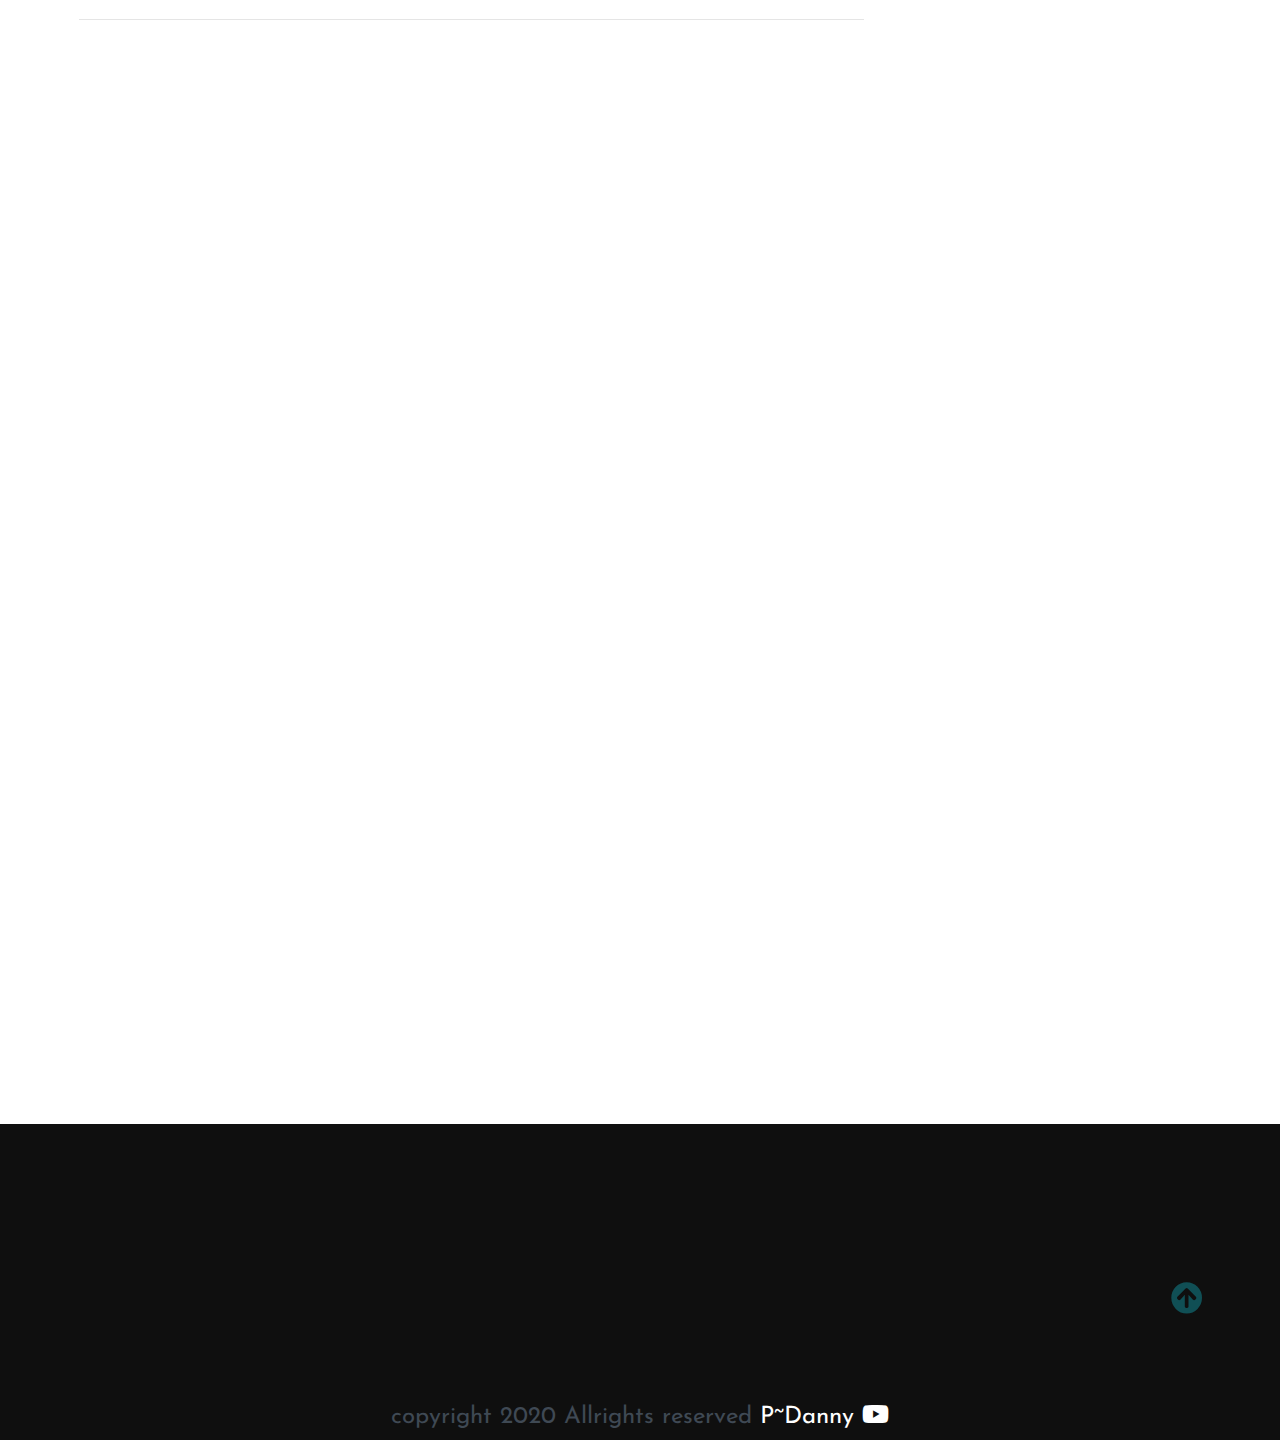
==== commit 7bbba2c3: "Add files via upload" ====
--- a/index.html
+++ b/index.html
@@ -5,6 +5,8 @@
     <meta name="viewport" content="width=device-width, initial-scale=1.0">
     <title>LDC</title>
 
+     <!--  Bootstrap css file  -->
+     <link rel="stylesheet" href="./css/bootstrap.min.css">
 
     <!-- Font Awesome Icons -->
     <link rel="stylesheet" href="./css/all.css">
@@ -16,16 +18,67 @@
     <!-- Animation on scroll library -->
     <link rel="stylesheet" href="./css/aos.css">
 
+    
+
     <!-- Custom Style-->
     <link rel="stylesheet" href="./css/style.css" >
+    
+
+    <!--  Responsive css file  -->
+    <link rel="stylesheet" href="./css/responsive.css">
+    
+    
 
  
 </head>
 <body>
+
+     <!--  ======================= Start Header Area ============================== -->
+
+     <header class="header_area">
+        <div class="main-menu">
+            <nav class="navbar navbar-expand-lg navbar-light">
+                <a class="navbar-brand" href="index.html"><img src="./assets/dove_logo.jpg" alt="logo" height="70rem" width="70rem"></a>
+                <button class="navbar-toggler" type="button" data-toggle="collapse" data-target="#navbarNav"
+                    aria-controls="navbarNav" aria-expanded="false" aria-label="Toggle navigation">
+                    <span class="navbar-toggler-icon"></span>
+                </button>
+                <div class="collapse navbar-collapse" id="navbarNav">
+                    <div class="mr-auto"></div>
+                    <ul class="navbar-nav">
+                        <li class="nav-item active">
+                            <a class="nav-link" href="index.html">Home <span class="sr-only">(current)</span></a>
+                        </li>
+                        <li class="nav-item">
+                            <a class="nav-link" href="about.html">about</a>
+                        </li>
+                        <li class="nav-item">
+                            <a class="nav-link" href="#">Give</a>
+                        </li>
+                        <li class="nav-item">
+                            <a class="nav-link" href="#">Ministry</a>
+                        </li>
+                        <li class="nav-item">
+                            <a class="nav-link" href="#">Contact</a>
+                        </li>
+                        <!--<li class="nav-item">
+                            <a class="nav-link" href="#">blog</a>
+                        </li> 
+                        <li class="nav-item">
+                            <a class="nav-link" href="#">contact</a>
+                        </li> -->
+
+                    </ul>
+                </div>
+            </nav>
+        </div>
+    </header>
+
+    <!--  ======================= End Header Area ============================== -->
     
     <!----------------- Navigation> --------------------->
 
-    <nav class="nav">
+    <!--<nav class="nav">
         <div class="nav-menu flex-row">
             <div class="nav-brand">
                 <a href="#" class="text-gray">LDC</a>
@@ -41,7 +94,7 @@
                         <a href="#">HOME</a>
                     </li>
                     <li class="nav-link">
-                        <a href="#">About</a>
+                        <a href="about.html">About</a>
                     </li>
                     <li class="nav-link">
                         <a href="#">Give</a>
@@ -61,7 +114,7 @@
                 <a href="#"><i class="fab fa-youtube"></i></a>
             </div>
         </div>
-    </nav>
+    </nav>-->
 
     <!--------X--------- Navigation> ----------X----------->
 
@@ -75,7 +128,7 @@
             <div class="site-background" data-aos="fade-up" data-aos-delay="100">
                 <h3>Affectiong Our Generation, Through the Annointing</h3>
                 <h1>Hebrews 13:1</h1>
-                <a href = login.html><button class="btn">Join Today</button></a>
+                <a href="login.html"><button class="btn">Join Today</button></a>
             </div>
         </section>
         <!-------X----------- Site Title ----------X------>
@@ -147,7 +200,7 @@
                             <h2>Programs & Events</h2>
                             <hr><br><br><br>
                             <div>
-                                <img src="./assets/fly.jpg" class="img" alt="blog1">
+                                <img src="./assets/Blog-post/nPost.png" class="img" alt="blog1">
                             </div>
                             <div class="post-info flex-row">
                                 <span><i class="fas fa-user text-gray"></i>&nbsp;&nbsp;Reginald Qweysy</span>
@@ -169,7 +222,7 @@
                     <div class="post-content" data-aos="zoom-in" data-aos-delay="200">
                         <div class="post-image">
                             <div>
-                                <img src="./assets/fly.jpg" class="img" alt="blog1">
+                                <img src="./assets/Blog-post/nPost.png" class="img" alt="blog1">
                             </div>
                             <div class="post-info flex-row">
                                 <span><i class="fas fa-user text-gray"></i>&nbsp;&nbsp;Reginald Qweysy</span>
@@ -193,14 +246,8 @@
                         <div class="post-image">
                             <h2>Watch Sermon</h2>
                             <div>
-                                <iframe width="420" height="315" class="img"
-                                src="https://www.youtube.com/embed/tgbNymZ7vqY?controls=1">
-                                </iframe>
-                               <!-- <img src="../assets/Blog-post/blog1.png" class="img" alt="blog1"> -->
-                            </div>
-                            <!-- <div>
-                                <img src="./assets/fly.jpg" class="img" alt="blog1">
-                            </div> -->
+                                <img src="./assets/Blog-post/nPost.png" class="img" alt="blog1">
+                            </div>
                             <div class="post-info flex-row">
                                 <span><i class="fas fa-user text-gray"></i>&nbsp;&nbsp;Job Aidoo</span>
                                 <span><i class="fas fa-calendar-alt text-gray"></i>&nbsp;&nbsp;January 17, 2021</span>
@@ -221,7 +268,7 @@
                     <div class="post-content" data-aos="zoom-in" data-aos-delay="200">
                         <div class="post-image">
                             <div>
-                                <img src="./assets/fly.jpg" class="img" alt="blog1">
+                                <img src="../assets/Blog-post/prog6.PNG" class="img" alt="blog1">
                             </div>
                             <div class="post-info flex-row">
                                 <span><i class="fas fa-user text-gray"></i>&nbsp;&nbsp;Admin</span>
@@ -242,7 +289,7 @@
                     <div class="post-content" data-aos="zoom-in" data-aos-delay="200">
                         <div class="post-image">
                             <div>
-                                <img src="./assets/fly.jpg" class="img" alt="blog1">
+                                <img src="../assets/Blog-post/prog8.PNG" class="img" alt="blog1">
                             </div>
                             <div class="post-info flex-row">
                                 <span><i class="fas fa-user text-gray"></i>&nbsp;&nbsp;Admin</span>
@@ -272,23 +319,23 @@
                         <h2>Category</h2>
                         <ul class="category-list">
                             <li class="list-items" data-aos="fade-left" data-aos-delay="100">
-                                <a href="#">The foundation of repentance from dead works</a>
+                                <a href="#">Software</a>
                                 <span>(0.5)</span>
                             </li>
                             <li class="list-items" data-aos="fade-left" data-aos-delay="200">
-                                <a href="#">Faith toward God</a>
+                                <a href="#">Technology</a>
                                 <span>(0.2)</span>
                             </li>
                             <li class="list-items" data-aos="fade-left" data-aos-delay="300">
-                                <a href="#">The doctrine of baptisms</a>
+                                <a href="#">Lifestyle</a>
                                 <span>(0.7)</span>
                             </li>
                             <li class="list-items" data-aos="fade-left" data-aos-delay="400">
-                                <a href="#">Laying on of hands</a>
+                                <a href="#">Shopping</a>
                                 <span>(0.1)</span>
                             </li>
                             <li class="list-items" data-aos="fade-left" data-aos-delay="500">
-                                <a href="#">Resurrection of the dead</a>
+                                <a href="#">Food</a>
                                 <span>(0.8)</span>
                             </li>
                         </ul>
@@ -298,7 +345,7 @@
                         <div class="post-content" data-aos="flip-up" data-aos-delay="200">
                             <div class="post-image">
                                 <div>
-                                    <img src="./assets/popular-post/m-blog-1.jpg" class="img" alt="blog1">
+                                    <img src="./assets/Pop/popPost.png" class="img" alt="blog1">
                                 </div>
                                 <div class="post-info flex-row">
                                     <span><i class="fas fa-calendar-alt text-gray"></i>&nbsp;&nbsp;Sunday Service</span>
@@ -315,7 +362,7 @@
                         <div class="post-content" data-aos="flip-up" data-aos-delay="300">
                             <div class="post-image">
                                 <div>
-                                    <img src="./assets/popular-post/m-blog-2.jpg" class="img" alt="blog1">
+                                    <img src="./assets/Pop/popPost.png" class="img" alt="blog1">
                                 </div>
                                 <div class="post-info flex-row">
                                     <span><i class="fas fa-calendar-alt text-gray"></i>&nbsp;&nbsp;January 14, 2020</span>
@@ -331,7 +378,7 @@
                         <div class="post-content" data-aos="flip-up" data-aos-delay="400">
                             <div class="post-image">
                                 <div>
-                                    <img src="./assets/popular-post/m-blog-3.jpg" class="img" alt="blog1">
+                                    <img src="./assets/Pop/popPost.png" class="img" alt="blog1">
                                 </div>
                                 <div class="post-info flex-row">
                                     <span><i class="fas fa-calendar-alt text-gray"></i>&nbsp;&nbsp;January 14, 2020</span>
@@ -348,7 +395,7 @@
                         <div class="post-content" data-aos="flip-up" data-aos-delay="500">
                             <div class="post-image">
                                 <div>
-                                    <img src="./assets/popular-post/m-blog-4.jpg" class="img" alt="blog1">
+                                    <img src="./assets/Pop/popPost.png" class="img" alt="blog1">
                                 </div>
                                 <div class="post-info flex-row">
                                     <span><i class="fas fa-calendar-alt text-gray"></i>&nbsp;&nbsp;January 14, 2020</span>
@@ -412,7 +459,7 @@
 
 
     <!-- ------------------- Footer ------------------------------ -->
-    
+
     <footer class="footer">
         <div class="container">
             <div class="about-us" data-aos="fade-right" data-aos-delay="200">
@@ -462,14 +509,16 @@
             <span><i class="fas fa-arrow-circle-up fa-2x"></i></span>
         </div>
     </footer>
-   
+
 
     <!-- ------------------- Footer ------------------------------ -->
 
 
 
     <!-- Jquery Library file -->
-    <script src="./js/jquery3.5.0.min.js"></script>
+    <script src="./js/aboutJS/jquery.3.4.1.js"></script>
+
+    <script src="./js/bootstrap.min.js"></script>
 
     <!-- Owl_Carousel js-->
     <script src="./js/owl.carousel.min.js"></script>
@@ -479,5 +528,11 @@
 
     <!-- Custom Javasript file -->
     <script src="./js/main.js"></script>
+
+    
+
+    
+    
+    
 </body>
-</html>
+</html>--- a/css/style.css
+++ b/css/style.css
@@ -1,18 +1,25 @@
 
 @import url('../css/fonts.css');
 
+
+
+
 html, body {
-   
-  max-width: 2000px;
-  margin: auto;
- /* background: white;
-  padding: 10px; 
-    margin: 0%; */
+    margin: 0%;
     box-sizing: border-box;
-    overflow-x: hidden; 
+    overflow-x: hidden;
 }
 
 :root {
+
+    --primary-color: #4458dc;
+    --primary-color2: #854fee;
+    --title-color: #141313;
+    --text-color: #777777;  
+    --border-color: #201f1f17;  
+    --gradient-color: linear-gradient(90deg, #4458dc 0%, #854fee 100%);
+    --shadow-color:  0px 10px 30px rgba(118, 85, 225, 0.3);
+    --box-shadow: 0px 10px 30px rgba(57, 56, 61, 0.205);
 
     /* Theme colors*/
     --text-gray: #3f4954;
@@ -30,16 +37,13 @@
     --Josefin: 'Josefin', cursive;
     --Lexend: 'Lexend', cursive;
     --Livvic: 'Livvic', cursive;
+
+    /* font family variables. */ 
+    --roboto: 'Roboto', cursive;
+    --Lexend: var(--Lexend);
 }
 
 /*----------Global Classes--------*/
-
-/*.content {
-  max-width: 500px;
-  margin: auto;
-  background: white;
-  padding: 10px;
-}*/
 
 a {
     text-decoration: none;
@@ -84,8 +88,8 @@
 }
 
 .container {
-    margin: 0 5vw; 
-} 
+    margin: auto;
+}
 
 .text-gray {
     color: var(--text-gray);
@@ -96,12 +100,60 @@
     color: var(--text-light);
 }
 
+.navbar_fixed{
+    position: fixed;
+    width: 100%;
+    top: -1px;
+    left: 0; right: 0;
+    background: #ffffff;
+    box-shadow: var(--box-shadow);
+    z-index: 999;
+    transition: background 1s ease;
+}
+
 /*----------Global Classes--------*/
 
 
 
 /*--------navbar----------*/
-.nav {
+
+/* start navigation */ 
+
+
+.header_area .main-menu .navbar .navbar-brand{
+    padding: 0 2rem 0 5rem;
+}
+
+.header_area .main-menu .navbar{
+    padding: 1rem 20rem ;
+}
+
+.header_area .main-menu .nav-item .nav-link{
+    font: normal 500 15px/2px var(--Abel);
+    text-transform: uppercase;
+    padding: 1.7rem;
+    color: var(--title-color);
+}
+
+.header_area .main-menu .navbar-nav .active a{
+    background: var(--gradient-color);
+    -webkit-background-clip: text;
+    -webkit-text-fill-color: transparent;
+    background-clip: text;
+}
+
+.header_area .main-menu .navbar-nav a:hover{
+    background: var(--gradient-color);
+    -webkit-background-clip: text;
+    -webkit-text-fill-color: transparent;
+    background-clip: text;
+}
+
+
+/* end navigation */ 
+
+
+/*.nav {
     background: white;
     padding: 0 2rem;
     height: 0rem;
@@ -178,7 +230,7 @@
 
 .nav .social i:hover {
     color: #a1c4cf;
-}
+}*/
 
 /*----X----navbar-----X-----*/
 
@@ -188,9 +240,9 @@
 /* ---------- Site Title ------------ -- */
 
 main .site-title {
-    background: url('../assets/background/back1.jpg');
+    background: url('../assets/background/back014.jpg');
     background-size: cover;
-    height: 50vh;
+    height: 110vh;
     display: flex;
     justify-content: center;
 }
@@ -215,8 +267,6 @@
     border: 1px solid var(--white);
     color: var(--white);
 }
-
-/* -----X----- Site Title -------X----- -- */
 
 /* ------------ Log In -----------------*/
 
@@ -430,6 +480,10 @@
 /* ------X---- Log In --------X--------*/
 
 
+
+/* -----X----- Site Title -------X----- -- */
+
+
 /* ------------ Blog Carousel  -------------- */
 
 /*main .blog {
@@ -527,9 +581,9 @@
     transition: all 1s ease;
 }
 
-/* main .site-content .post-content > .post-image .img:hover{
+ main .site-content .post-content > .post-image .img:hover{
     transform:scale(1.3);
-} */
+} 
 
 main .site-content .post-content > .post-image .post-info span {
     margin: 0.5rem;
@@ -653,19 +707,10 @@
 
 /* ------------- Footer ----------------- --*/
 
-/* .width-footer {
-   width: 100vw !important; 
-    background: #F00; 
-    padding-left: 0px !important; 
-    padding-right: 0px !important;}
-   background: var(--big-color) !important;*/
-}
-
 footer.footer  {
     height: 100%;
     background: var(--big-color);
     position: relative;
-    
 }
 
 footer.footer .container {
--- a/css/responsive.css
+++ b/css/responsive.css
@@ -0,0 +1,86 @@
+
+
+
+/* if the viewport is equal to 340px or less than that */ 
+@media only screen and (max-width: 340px){
+    .header_area .main-menu .navbar,
+    .header_area .main-menu .navbar .navbar-brand,
+    .site-main .subscribe-us-area .subscribe .subscribe-title,
+    .site-main .subscribe-us-area .subscribe .subscribe-title p, h4,
+    .site-main .services-area,
+    .site-main .subscribe-us-area .subscribe
+    {
+        padding: 2%;
+        margin: 0%;
+    }
+
+    .site-main .site-banner .site-title h1{
+        font-size: 41px;
+    }
+
+    .site-main .subscribe-us-area .subscribe form .input-textbox input{
+        width: 15rem    !important;
+    }
+
+    .site-main > .services-area .services{
+        width: 13rem;
+    }
+
+}
+
+
+/* if the viewport is equal to 340px or less than that */ 
+@media only screen and (max-width: 792px){
+    .site-main .about-area .about-title h2 > span{
+        font-size: 31px;
+        letter-spacing: 10px;
+    }
+
+    .site-main .brand-area .experience-area .years-area{
+        padding-left: 1%;
+        width: 49%;
+    }
+
+    .site-main .brand-area .experience-area .bg-panel{
+        margin-left: 30%;
+        width: 80%;   
+    }
+
+    .site-main .brand-area .experience-area .call-area{
+        padding-left: 3%;
+    }
+
+    .site-main .project-area .button-group button{
+        font: normal 500 18px/40px var(--roboto);
+    }
+
+    .site-main .about-area .about-title p{
+        padding: 0%;
+    }
+
+    .site-main .subscribe-us-area .subscribe form .input-textbox input{
+        width: 20rem;
+        margin: 5%;
+    }
+}
+
+
+
+/* if the viewport is equal to 1910px or less than that */ 
+@media only screen and (max-width: 1910px){
+    .header_area .main-menu .navbar{
+        padding: 1rem;
+    }
+
+    .container{
+        max-width: 90%;
+    }
+
+    .site-main .brand-area,
+    .site-main .services-area .services-title,
+    .site-main .about-area{
+        padding: 3% 4%;
+    }
+
+
+}